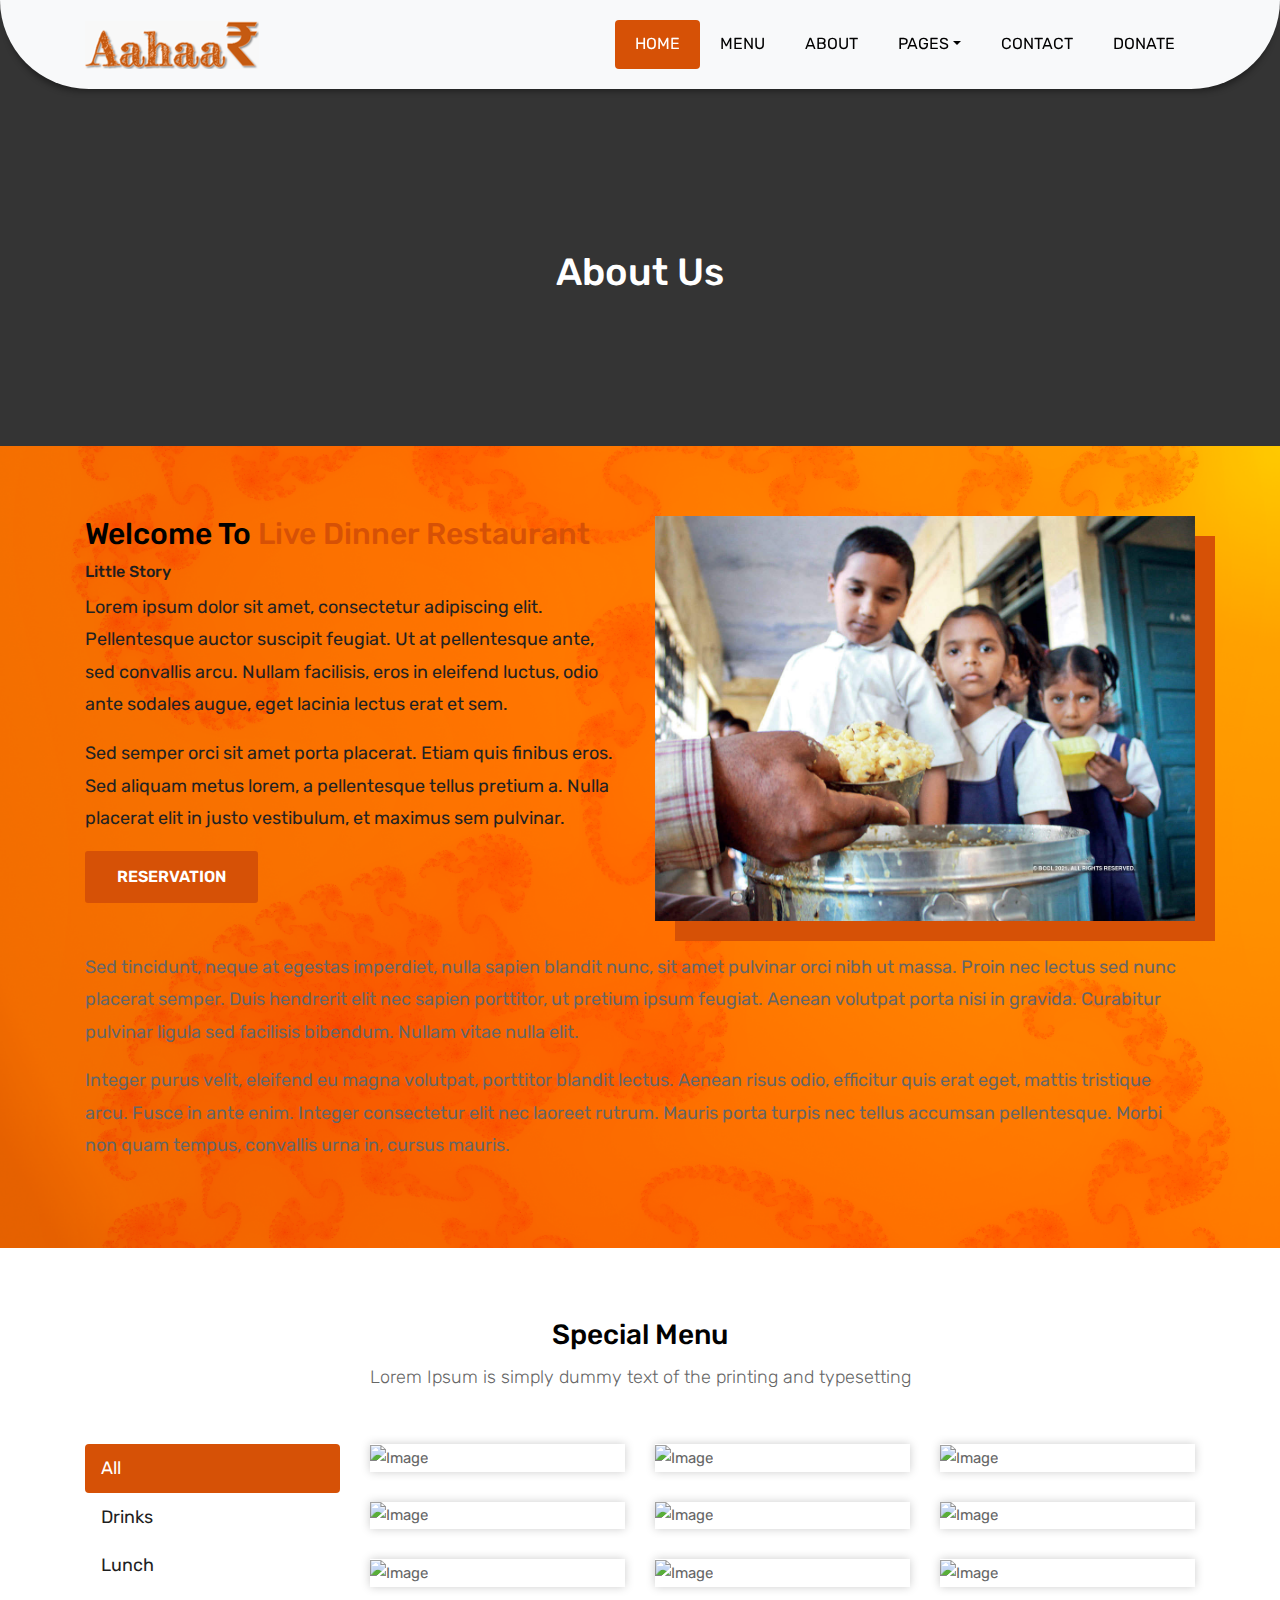
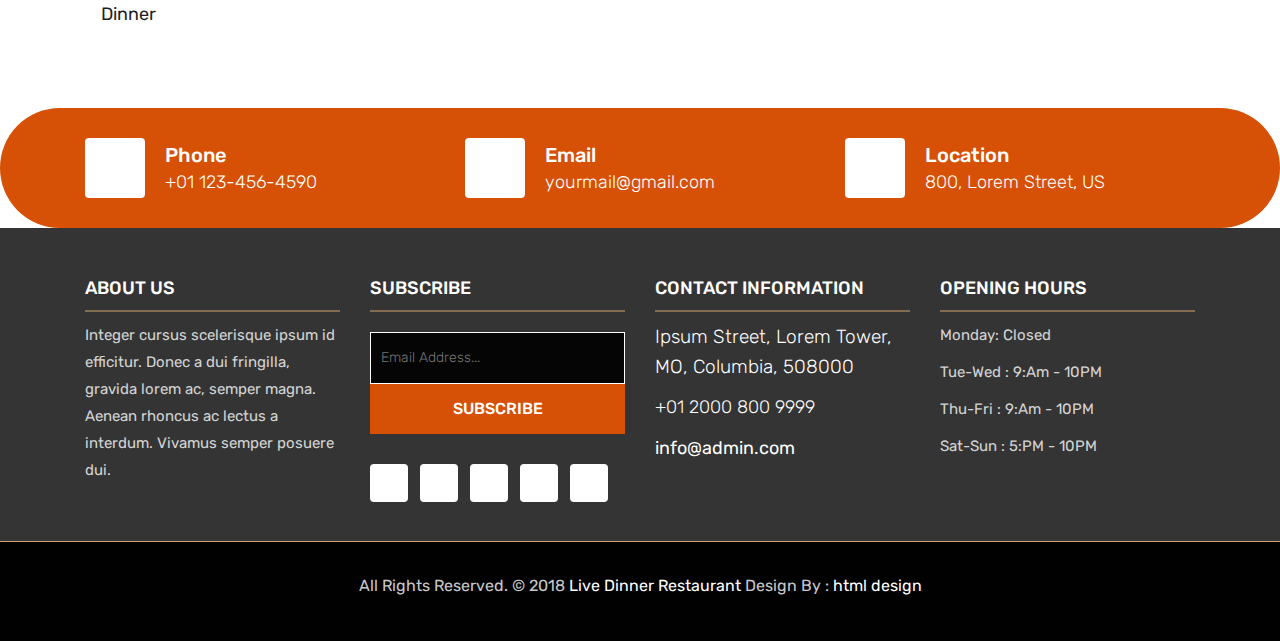
==== about.html @ d54367bf "Headers" ====
<!DOCTYPE html>
<html lang="en"><!-- Basic -->
<head>
	<meta charset="utf-8">
    <meta http-equiv="X-UA-Compatible" content="IE=edge">   
   
    <!-- Mobile Metas -->
    <meta name="viewport" content="width=device-width, initial-scale=1">
 
     <!-- Site Metas -->
    <title>Live Dinner Restaurant - Responsive HTML5 Template</title>  
    <meta name="keywords" content="">
    <meta name="description" content="">
    <meta name="author" content="">

    <!-- Site Icons -->
    <link rel="shortcut icon" href="images/favicon.ico" type="image/x-icon">
    <link rel="apple-touch-icon" href="images/apple-touch-icon.png">

    <!-- Bootstrap CSS -->
    <link rel="stylesheet" href="css/bootstrap.min.css">    
	<!-- Site CSS -->
    <link rel="stylesheet" href="css/style.css">    
    <!-- Responsive CSS -->
    <link rel="stylesheet" href="css/responsive.css">
    <!-- Custom CSS -->
    <link rel="stylesheet" href="css/custom.css">

    <!--[if lt IE 9]>
      <script src="https://oss.maxcdn.com/libs/html5shiv/3.7.0/html5shiv.js"></script>
      <script src="https://oss.maxcdn.com/libs/respond.js/1.4.2/respond.min.js"></script>
    <![endif]-->

</head>

<body>
	<!-- Start header -->
	<header class="top-navbar">
		<nav class="navbar navbar-expand-lg navbar-light bg-light">
			<div class="container">
				<a class="navbar-brand" href="index.html">
					<img src="images/logo.png" alt="" />
				</a>
				<button class="navbar-toggler" type="button" data-toggle="collapse" data-target="#navbars-rs-food" aria-controls="navbars-rs-food" aria-expanded="false" aria-label="Toggle navigation">
				  <span class="navbar-toggler-icon"></span>
				</button>
				<div class="collapse navbar-collapse" id="navbars-rs-food">
					<ul class="navbar-nav ml-auto">
						<li class="nav-item active"><a class="nav-link" href="index.html">Home</a></li>
						<li class="nav-item"><a class="nav-link" href="menu.html">Menu</a></li>
						<li class="nav-item"><a class="nav-link" href="about.html">About</a></li>
						<li class="nav-item dropdown">
							<a class="nav-link dropdown-toggle" href="#" id="dropdown-a" data-toggle="dropdown">Pages</a>
							<div class="dropdown-menu" aria-labelledby="dropdown-a">
								<a class="dropdown-item" href="reservation.html">Govt. Guidelines</a>
								<a class="dropdown-item" href="stuff.html">Nutritional Info</a>
							</div>
						</li>
						<li class="nav-item"><a class="nav-link" href="contact.html">Contact</a></li>
						<li class="nav-item"><a class="nav-link" href="contact.html">Donate</a></li>
					</ul>
				</div>
			</div>
		</nav>
	</header>
	<!-- End header -->
	
	<!-- Start header -->
	<div class="all-page-title page-breadcrumb">
		<div class="container text-center">
			<div class="row">
				<div class="col-lg-12">
					<h1>About Us</h1>
				</div>
			</div>
		</div>
	</div>
	<!-- End header -->
	
	<!-- Start About -->
	<div class="about-section-box">
		<div class="container">
			<div class="row">
				<div class="col-lg-6 col-md-6 text-center">
					<div class="inner-column">
						<h1>Welcome To <span>Live Dinner Restaurant</span></h1>
						<h4>Little Story</h4>
						<p>Lorem ipsum dolor sit amet, consectetur adipiscing elit. Pellentesque auctor suscipit feugiat. Ut at pellentesque ante, sed convallis arcu. Nullam facilisis, eros in eleifend luctus, odio ante sodales augue, eget lacinia lectus erat et sem. </p>
						<p>Sed semper orci sit amet porta placerat. Etiam quis finibus eros. Sed aliquam metus lorem, a pellentesque tellus pretium a. Nulla placerat elit in justo vestibulum, et maximus sem pulvinar.</p>
						<a class="btn btn-lg btn-circle btn-outline-new-white" href="#">Reservation</a>
					</div>
				</div>
				<div class="col-lg-6 col-md-6">
					<img src="images/about-img.jpg" alt="" class="img-fluid">
				</div>
				<div class="col-md-12">
					<div class="inner-pt">
						<p>Sed tincidunt, neque at egestas imperdiet, nulla sapien blandit nunc, sit amet pulvinar orci nibh ut massa. Proin nec lectus sed nunc placerat semper. Duis hendrerit elit nec sapien porttitor, ut pretium ipsum feugiat. Aenean volutpat porta nisi in gravida. Curabitur pulvinar ligula sed facilisis bibendum. Nullam vitae nulla elit. </p>
						<p>Integer purus velit, eleifend eu magna volutpat, porttitor blandit lectus. Aenean risus odio, efficitur quis erat eget, mattis tristique arcu. Fusce in ante enim. Integer consectetur elit nec laoreet rutrum. Mauris porta turpis nec tellus accumsan pellentesque. Morbi non quam tempus, convallis urna in, cursus mauris. </p>
					</div>
				</div>
			</div>
		</div>
	</div>
	<!-- End About -->
	
	<!-- Start Menu -->
	<div class="menu-box">
		<div class="container">
			<div class="row">
				<div class="col-lg-12">
					<div class="heading-title text-center">
						<h2>Special Menu</h2>
						<p>Lorem Ipsum is simply dummy text of the printing and typesetting</p>
					</div>
				</div>
			</div>
				
			<div class="row inner-menu-box">
				<div class="col-3">
					<div class="nav flex-column nav-pills" id="v-pills-tab" role="tablist" aria-orientation="vertical">
						<a class="nav-link active" id="v-pills-home-tab" data-toggle="pill" href="#v-pills-home" role="tab" aria-controls="v-pills-home" aria-selected="true">All</a>
						<a class="nav-link" id="v-pills-profile-tab" data-toggle="pill" href="#v-pills-profile" role="tab" aria-controls="v-pills-profile" aria-selected="false">Drinks</a>
						<a class="nav-link" id="v-pills-messages-tab" data-toggle="pill" href="#v-pills-messages" role="tab" aria-controls="v-pills-messages" aria-selected="false">Lunch</</a>
						<a class="nav-link" id="v-pills-settings-tab" data-toggle="pill" href="#v-pills-settings" role="tab" aria-controls="v-pills-settings" aria-selected="false">Dinner</a>
					</div>
				</div>
				
				<div class="col-9">
					<div class="tab-content" id="v-pills-tabContent">
						<div class="tab-pane fade show active" id="v-pills-home" role="tabpanel" aria-labelledby="v-pills-home-tab">
							<div class="row">
								<div class="col-lg-4 col-md-6 special-grid drinks">
									<div class="gallery-single fix">
										<img src="images/img-01.jpg" class="img-fluid" alt="Image">
										<div class="why-text">
											<h4>Special Drinks 1</h4>
											<p>Sed id magna vitae eros sagittis euismod.</p>
											<h5> $7.79</h5>
										</div>
									</div>
								</div>
								
								<div class="col-lg-4 col-md-6 special-grid drinks">
									<div class="gallery-single fix">
										<img src="images/img-02.jpg" class="img-fluid" alt="Image">
										<div class="why-text">
											<h4>Special Drinks 2</h4>
											<p>Sed id magna vitae eros sagittis euismod.</p>
											<h5> $9.79</h5>
										</div>
									</div>
								</div>
								
								<div class="col-lg-4 col-md-6 special-grid drinks">
									<div class="gallery-single fix">
										<img src="images/img-03.jpg" class="img-fluid" alt="Image">
										<div class="why-text">
											<h4>Special Drinks 3</h4>
											<p>Sed id magna vitae eros sagittis euismod.</p>
											<h5> $10.79</h5>
										</div>
									</div>
								</div>
								
								<div class="col-lg-4 col-md-6 special-grid lunch">
									<div class="gallery-single fix">
										<img src="images/img-04.jpg" class="img-fluid" alt="Image">
										<div class="why-text">
											<h4>Special Lunch 1</h4>
											<p>Sed id magna vitae eros sagittis euismod.</p>
											<h5> $15.79</h5>
										</div>
									</div>
								</div>
								
								<div class="col-lg-4 col-md-6 special-grid lunch">
									<div class="gallery-single fix">
										<img src="images/img-05.jpg" class="img-fluid" alt="Image">
										<div class="why-text">
											<h4>Special Lunch 2</h4>
											<p>Sed id magna vitae eros sagittis euismod.</p>
											<h5> $18.79</h5>
										</div>
									</div>
								</div>
								
								<div class="col-lg-4 col-md-6 special-grid lunch">
									<div class="gallery-single fix">
										<img src="images/img-06.jpg" class="img-fluid" alt="Image">
										<div class="why-text">
											<h4>Special Lunch 3</h4>
											<p>Sed id magna vitae eros sagittis euismod.</p>
											<h5> $20.79</h5>
										</div>
									</div>
								</div>
								
								<div class="col-lg-4 col-md-6 special-grid dinner">
									<div class="gallery-single fix">
										<img src="images/img-07.jpg" class="img-fluid" alt="Image">
										<div class="why-text">
											<h4>Special Dinner 1</h4>
											<p>Sed id magna vitae eros sagittis euismod.</p>
											<h5> $25.79</h5>
										</div>
									</div>
								</div>
								
								<div class="col-lg-4 col-md-6 special-grid dinner">
									<div class="gallery-single fix">
										<img src="images/img-08.jpg" class="img-fluid" alt="Image">
										<div class="why-text">
											<h4>Special Dinner 2</h4>
											<p>Sed id magna vitae eros sagittis euismod.</p>
											<h5> $22.79</h5>
										</div>
									</div>
								</div>
								
								<div class="col-lg-4 col-md-6 special-grid dinner">
									<div class="gallery-single fix">
										<img src="images/img-09.jpg" class="img-fluid" alt="Image">
										<div class="why-text">
											<h4>Special Dinner 3</h4>
											<p>Sed id magna vitae eros sagittis euismod.</p>
											<h5> $24.79</h5>
										</div>
									</div>
								</div>
							</div>
							
						</div>
						<div class="tab-pane fade" id="v-pills-profile" role="tabpanel" aria-labelledby="v-pills-profile-tab">
							<div class="row">
								<div class="col-lg-4 col-md-6 special-grid drinks">
									<div class="gallery-single fix">
										<img src="images/img-01.jpg" class="img-fluid" alt="Image">
										<div class="why-text">
											<h4>Special Drinks 1</h4>
											<p>Sed id magna vitae eros sagittis euismod.</p>
											<h5> $7.79</h5>
										</div>
									</div>
								</div>
								
								<div class="col-lg-4 col-md-6 special-grid drinks">
									<div class="gallery-single fix">
										<img src="images/img-02.jpg" class="img-fluid" alt="Image">
										<div class="why-text">
											<h4>Special Drinks 2</h4>
											<p>Sed id magna vitae eros sagittis euismod.</p>
											<h5> $9.79</h5>
										</div>
									</div>
								</div>
								
								<div class="col-lg-4 col-md-6 special-grid drinks">
									<div class="gallery-single fix">
										<img src="images/img-03.jpg" class="img-fluid" alt="Image">
										<div class="why-text">
											<h4>Special Drinks 3</h4>
											<p>Sed id magna vitae eros sagittis euismod.</p>
											<h5> $10.79</h5>
										</div>
									</div>
								</div>
							</div>
							
						</div>
						<div class="tab-pane fade" id="v-pills-messages" role="tabpanel" aria-labelledby="v-pills-messages-tab">
							<div class="row">
								<div class="col-lg-4 col-md-6 special-grid lunch">
									<div class="gallery-single fix">
										<img src="images/img-04.jpg" class="img-fluid" alt="Image">
										<div class="why-text">
											<h4>Special Lunch 1</h4>
											<p>Sed id magna vitae eros sagittis euismod.</p>
											<h5> $15.79</h5>
										</div>
									</div>
								</div>
								
								<div class="col-lg-4 col-md-6 special-grid lunch">
									<div class="gallery-single fix">
										<img src="images/img-05.jpg" class="img-fluid" alt="Image">
										<div class="why-text">
											<h4>Special Lunch 2</h4>
											<p>Sed id magna vitae eros sagittis euismod.</p>
											<h5> $18.79</h5>
										</div>
									</div>
								</div>
								
								<div class="col-lg-4 col-md-6 special-grid lunch">
									<div class="gallery-single fix">
										<img src="images/img-06.jpg" class="img-fluid" alt="Image">
										<div class="why-text">
											<h4>Special Lunch 3</h4>
											<p>Sed id magna vitae eros sagittis euismod.</p>
											<h5> $20.79</h5>
										</div>
									</div>
								</div>
							</div>
						</div>
						<div class="tab-pane fade" id="v-pills-settings" role="tabpanel" aria-labelledby="v-pills-settings-tab">
							<div class="row">
								<div class="col-lg-4 col-md-6 special-grid dinner">
									<div class="gallery-single fix">
										<img src="images/img-07.jpg" class="img-fluid" alt="Image">
										<div class="why-text">
											<h4>Special Dinner 1</h4>
											<p>Sed id magna vitae eros sagittis euismod.</p>
											<h5> $25.79</h5>
										</div>
									</div>
								</div>
								
								<div class="col-lg-4 col-md-6 special-grid dinner">
									<div class="gallery-single fix">
										<img src="images/img-08.jpg" class="img-fluid" alt="Image">
										<div class="why-text">
											<h4>Special Dinner 2</h4>
											<p>Sed id magna vitae eros sagittis euismod.</p>
											<h5> $22.79</h5>
										</div>
									</div>
								</div>
								
								<div class="col-lg-4 col-md-6 special-grid dinner">
									<div class="gallery-single fix">
										<img src="images/img-09.jpg" class="img-fluid" alt="Image">
										<div class="why-text">
											<h4>Special Dinner 3</h4>
											<p>Sed id magna vitae eros sagittis euismod.</p>
											<h5> $24.79</h5>
										</div>
									</div>
								</div>
							</div>
						</div>
					</div>
				</div>
			</div>
			
		</div>
	</div>
	<!-- End Menu -->
	
	<!-- Start Contact info -->
	<div class="contact-imfo-box">
		<div class="container">
			<div class="row">
				<div class="col-md-4 arrow-right">
					<i class="fa fa-volume-control-phone"></i>
					<div class="overflow-hidden">
						<h4>Phone</h4>
						<p class="lead">
							+01 123-456-4590
						</p>
					</div>
				</div>
				<div class="col-md-4 arrow-right">
					<i class="fa fa-envelope"></i>
					<div class="overflow-hidden">
						<h4>Email</h4>
						<p class="lead">
							yourmail@gmail.com
						</p>
					</div>
				</div>
				<div class="col-md-4">
					<i class="fa fa-map-marker"></i>
					<div class="overflow-hidden">
						<h4>Location</h4>
						<p class="lead">
							800, Lorem Street, US
						</p>
					</div>
				</div>
			</div>
		</div>
	</div>
	<!-- End Contact info -->
	
	<!-- Start Footer -->
	<footer class="footer-area bg-f">
		<div class="container">
			<div class="row">
				<div class="col-lg-3 col-md-6">
					<h3>About Us</h3>
					<p>Integer cursus scelerisque ipsum id efficitur. Donec a dui fringilla, gravida lorem ac, semper magna. Aenean rhoncus ac lectus a interdum. Vivamus semper posuere dui.</p>
				</div>
				<div class="col-lg-3 col-md-6">
					<h3>Subscribe</h3>
					<div class="subscribe_form">
						<form class="subscribe_form">
							<input name="EMAIL" id="subs-email" class="form_input" placeholder="Email Address..." type="email">
							<button type="submit" class="submit">SUBSCRIBE</button>
							<div class="clearfix"></div>
						</form>
					</div>
					<ul class="list-inline f-social">
						<li class="list-inline-item"><a href="#"><i class="fa fa-facebook" aria-hidden="true"></i></a></li>
						<li class="list-inline-item"><a href="#"><i class="fa fa-twitter" aria-hidden="true"></i></a></li>
						<li class="list-inline-item"><a href="#"><i class="fa fa-linkedin" aria-hidden="true"></i></a></li>
						<li class="list-inline-item"><a href="#"><i class="fa fa-google-plus" aria-hidden="true"></i></a></li>
						<li class="list-inline-item"><a href="#"><i class="fa fa-instagram" aria-hidden="true"></i></a></li>
					</ul>
				</div>
				<div class="col-lg-3 col-md-6">
					<h3>Contact information</h3>
					<p class="lead">Ipsum Street, Lorem Tower, MO, Columbia, 508000</p>
					<p class="lead"><a href="#">+01 2000 800 9999</a></p>
					<p><a href="#"> info@admin.com</a></p>
				</div>
				<div class="col-lg-3 col-md-6">
					<h3>Opening hours</h3>
					<p><span class="text-color">Monday: </span>Closed</p>
					<p><span class="text-color">Tue-Wed :</span> 9:Am - 10PM</p>
					<p><span class="text-color">Thu-Fri :</span> 9:Am - 10PM</p>
					<p><span class="text-color">Sat-Sun :</span> 5:PM - 10PM</p>
				</div>
			</div>
		</div>
		
		<div class="copyright">
			<div class="container">
				<div class="row">
					<div class="col-lg-12">
						<p class="company-name">All Rights Reserved. &copy; 2018 <a href="#">Live Dinner Restaurant</a> Design By : 
					<a href="https://html.design/">html design</a></p>
					</div>
				</div>
			</div>
		</div>
		
	</footer>
	<!-- End Footer -->
	
	<a href="#" id="back-to-top" title="Back to top" style="display: none;"><i class="fa fa-paper-plane-o" aria-hidden="true"></i></a>

	<!-- ALL JS FILES -->
	<script src="js/jquery-3.2.1.min.js"></script>
	<script src="js/popper.min.js"></script>
	<script src="js/bootstrap.min.js"></script>
    <!-- ALL PLUGINS -->
	<script src="js/jquery.superslides.min.js"></script>
	<script src="js/images-loded.min.js"></script>
	<script src="js/isotope.min.js"></script>
	<script src="js/baguetteBox.min.js"></script>
	<script src="js/form-validator.min.js"></script>
    <script src="js/contact-form-script.js"></script>
    <script src="js/custom.js"></script>
</body>
</html>
---- css/style.css ----
/*------------------------------------------------------------------
    IMPORT FONTS
-------------------------------------------------------------------*/

@import url('https://fonts.googleapis.com/css?family=Rubik:300,400,500,700,900');

/*------------------------------------------------------------------
    IMPORT FILES
-------------------------------------------------------------------*/

@import url(animate.css);
@import url(font-awesome.min.css);
@import url(superslides.css);
@import url(baguetteBox.min.css);

/*------------------------------------------------------------------
    SKELETON
-------------------------------------------------------------------*/

body {
    color: #666666;
    font-size: 15px;
    font-family: 'Rubik', sans-serif;
    line-height: 1.80857;
}


a {
    color: #1f1f1f;
    text-decoration: none !important;
    outline: none !important;
    -webkit-transition: all .3s ease-in-out;
    -moz-transition: all .3s ease-in-out;
    -ms-transition: all .3s ease-in-out;
    -o-transition: all .3s ease-in-out;
    transition: all .3s ease-in-out;
}

h1,
h2,
h3,
h4,
h5,
h6 {
    letter-spacing: 0;
    font-weight: normal;
    position: relative;
    padding: 0 0 10px 0;
    font-weight: normal;
    line-height: 120% !important;
    color: #1f1f1f;
    margin: 0
}

h1 {
    font-size: 24px
}

h2 {
    font-size: 22px
}

h3 {
    font-size: 18px
}

h4 {
    font-size: 16px
}

h5 {
    font-size: 14px
}

h6 {
    font-size: 13px
}

h1 a,
h2 a,
h3 a,
h4 a,
h5 a,
h6 a {
    color: #212121;
    text-decoration: none!important;
    opacity: 1
}

h1 a:hover,
h2 a:hover,
h3 a:hover,
h4 a:hover,
h5 a:hover,
h6 a:hover {
    opacity: .8
}

a {
    color: #1f1f1f;
    text-decoration: none;
    outline: none;
}

a,
.btn {
    text-decoration: none !important;
    outline: none !important;
    -webkit-transition: all .3s ease-in-out;
    -moz-transition: all .3s ease-in-out;
    -ms-transition: all .3s ease-in-out;
    -o-transition: all .3s ease-in-out;
    transition: all .3s ease-in-out;
}

.btn-custom {
    margin-top: 20px;
    background-color: transparent !important;
    border: 2px solid #ddd;
    padding: 12px 40px;
    font-size: 16px;
}

.lead {
    font-size: 18px;
    line-height: 30px;
    color: #767676;
    margin: 0;
    padding: 0;
}

blockquote {
    margin: 20px 0 20px;
    padding: 30px;
}

ul, li, ol{
	list-style: none;
	margin: 0px;
	padding: 0px;
}
button:focus{
	outline: none;
}

.form-control::-moz-placeholder {
    color: #2a2a2a;
    opacity: 1;
}

/*------------------------------------------------------------------
    LOADER 
-------------------------------------------------------------------*/


/*------------------------------------------------------------------
    HEADER
-------------------------------------------------------------------*/
.top-navbar{
	position: relative;
	z-index: 10;
}

.top-navbar .navbar{
	padding: 15px 0px;
	position: fixed;
	width: 100%;
	border-radius: 0px 0px 100px 100px;
	transition: height .3s ease-out, background .3s ease-out, box-shadow .3s ease-out;
	-webkit-transform: translate3d(0, 0, 0);
	transform: translate3d(0, 0, 0);
	-webkit-box-shadow: 0 8px 6px -6px rgba(0, 0, 0, 0.4);
	box-shadow: 0 8px 6px -6px rgba(0, 0, 0, 0.4);
	z-index: 100;
}

.top-navbar .navbar-light .navbar-nav .nav-link{
	color: #010101;
	font-size: 16px;
	padding: 10px 20px;
	border-radius: 4px;
	text-transform: uppercase;
}

.top-navbar .navbar-light .navbar-nav .nav-item .nav-link:hover{
	background: #d65106;
	color: #ffffff;
}
.top-navbar .navbar-light .navbar-nav .nav-item.active .nav-link{
	background: #d65106;
	color: #ffffff;
	border-radius: 4px;
}

.navbar-expand-lg .navbar-nav .dropdown-menu{
	border: none;
	border-radius: 0px;
	padding: 10px;
	box-shadow: 2px 5px 6px rgba(0,0,0,0.5);
}
.navbar-expand-lg .navbar-nav .dropdown-menu a{
	padding: 10px 10px;
	text-transform: uppercase;
}

.navbar-expand-lg .navbar-nav .dropdown-menu a.dropdown-item:hover{
	background: #d65106;
	color: #ffffff;
}
.navbar-light .navbar-toggler:hover{
	background: #d65106;
}

/*------------------------------------------------------------------
    Slider
-------------------------------------------------------------------*/

.cover-slides{
	height: 100vh;
}
.slides-navigation a {
	background: #d65106;
    position: absolute;
    height: 50px;
    width: 50px;
    top: 50%;
    font-size: 20px;
    display: block;
    color: #fff;
	border-radius: 4px;
	line-height: 63px;
	text-align: center;
    transition: all .3s ease-in-out;
}
.slides-navigation a i{
	font-size: 40px;
}
.slides-navigation a:hover {
	background: #010101;
}
.cover-slides .container{
	height: 100%;
	position: relative;
	z-index: 2;
}
.cover-slides .container > .row {
	-webkit-box-align: center;
	-ms-flex-align: center;
	align-items: center;
}
.cover-slides .container > .row {
    height: 100%;
}

.btn{
	text-transform: uppercase;
	padding: 19px 36px;
}
.btn{
	display: inline-block;
	font-weight: 600;
	text-align: center;
	white-space: nowrap;
	vertical-align: middle;
	-webkit-user-select: none;
	-moz-user-select: none;
	-ms-user-select: none;
	user-select: none;
	border: 2px solid transparent;
	padding: 12px 30px;
	font-size: 16px;
	line-height: 1.5;
	border-radius: .1875rem;
	transition: color .15s ease-in-out, background-color .15s ease-in-out, border-color .15s ease-in-out, box-shadow .15s ease-in-out;
}
.btn-outline-new-white {
    color: #fff;
    background-color: #d65106;
    background-image: none;
    border-color: #d65106;
}
.btn-outline-new-white:hover {
    color: #ffffff;
    background-color: #333333;
    border-color: #333333;
}

.overlay-background {
    background: #333;
    position: absolute;
    height: 100%;
    width: 100%;
    left: 0;
    top: 0;
	opacity: 0.4;
}

.cover-slides h1{
	font-family: 'Rubik', sans-serif;
	font-weight: 500;
	font-size: 64px;
	color: #fff;
}
.cover-slides p{
	font-size: 18px;
	color: #fff;
}
.slides-pagination a{
	border: 2px solid #ffffff;
}
.slides-pagination a.current{
	background: #d65106;
	border: 2px solid #d65106;
}

/*------------------------------------------------------------------
    About
-------------------------------------------------------------------*/

.about-section-box{
	padding: 70px 0px;
	background: #ffffff url(../images/about-bg.jpg) no-repeat bottom center;
	background-size: cover;
}
.about-section-box .img-fluid{
	box-shadow: 20px 20px 0px #d65106;
}
.inner-column{
	text-align: left;
}
.inner-column h1{
	font-family: 'Rubik', sans-serif;
	font-size: 30px;
	color: #010101;
	font-weight: 500;
}
.inner-column h1 span{
	color: #d65106;
}
.inner-column h4{
	font-size: 16px;
	font-weight: 500;
}
.inner-column p{
	font-size: 18px;
	color: #222222;
}
.inner-column .btn-outline-new-white{
	color: #fff;
}
.inner-column .btn-outline-new-white:hover{
	color: #ffffff;
}

/*------------------------------------------------------------------
    QT
-------------------------------------------------------------------*/


.qt-background{
	background: url(../images/qt-bg.jpg) no-repeat;
	background-size: cover;
	padding: 100px 0;
	background-attachment: fixed;
	background-position: center center;
	position: relative;
}
.qt-background p {
    font-size: 35px;
    font-weight: 300;
    line-height: 44px;
    color: #fff;
	font-family: 'Rubik', sans-serif;
	margin-bottom: 20px;
}

.qt-background span {
    color: #fff;
    font-size: 28px;  
	font-weight: 600;	
}

/*------------------------------------------------------------------
    Menu
-------------------------------------------------------------------*/

.menu-box{
	padding: 70px 0px;
}

.heading-title{
	margin-bottom: 50px;
}
.heading-title h2{
	color: #010101;
	font-size: 28px;
	font-family: 'Rubik', sans-serif;
	font-weight: 500;
}
.heading-title p{
	font-size: 18px;
	font-weight: 200;
	margin: 0px;
}

.inner-menu-box{}
.inner-menu-box .nav-pills .nav-link.active{
	background: #d65106;
}
.inner-menu-box .nav-pills .nav-link{
	font-size: 18px;
}
.inner-menu-box .nav-pills .nav-link:hover{
	background: #d65106;
	color: #ffffff;
}

.gallery-single{
	margin-bottom: 30px;
}

.gallery-single {
    position: relative;
    overflow: hidden;
    -webkit-box-shadow: 0 0 10px #ccc;
    box-shadow: 0 0 10px #ccc;
}

.why-text {
    position: absolute;
    left: 0;
    bottom: -100%;
    right: 0;
    height: 100%;
    background: rgba(207, 166, 113, 0.9);
    padding: 12px 12px;
    -webkit-transition: all .3s ease;
    transition: all .3s ease;
}
.why-text h4{
	color: #ffffff;
	font-size: 22px;
	font-weight: 500;
	font-family: 'Rubik', sans-serif;
}
.why-text p{
	color: #ffffff;
	font-size: 15px;
	/*border-bottom: 1px dashed #010101;*/
	margin: 0px;
	padding-bottom: 15px;
	margin-top: 0px;
	margin-bottom: 15px;
}
.why-text h5{
	font-size: 18px;
	font-weight: 600;
	color: #ffffff;
}

.gallery-single:hover .why-text{
	bottom: 0px;
}


/*------------------------------------------------------------------
    Gallery
-------------------------------------------------------------------*/

.gallery-box{
	padding: 70px 0px;
}
.tz-gallery{
	margin-top: 30px;
}
.tz-gallery .lightbox img {
    width: 100%;
    transition: 0.2s ease-in-out;
    box-shadow: 0 2px 3px rgba(0,0,0,0.2);
}
.tz-gallery .lightbox img:hover {
    transform: scale(1.05);
    box-shadow: 0 8px 15px rgba(0,0,0,0.3);
}
.tz-gallery .lightbox{
	border: 3px solid #d65106;
	display: inline-block;
	margin-bottom: 30px;
}


/*------------------------------------------------------------------
    Customer Reviews
-------------------------------------------------------------------*/

.customer-reviews-box{
	padding: 70px 0px;
}

.carousel-inner .carousel-item .img-box{
	width: 135px;
	height: 135px;
}
.carousel-control-prev{
	left: -100px;
}
.carousel-control-next{
	right: -100px;
}
.carousel-indicators{
	top: 320px;
}

.text-warning{
	color: #d65106 !important;
	font-size: 24px;
}

@media (min-width: 320px) and (max-width: 640px) {
	.carousel-inner .carousel-item p{
		font-size: 14px;
	}
	.carousel-control-prev{
		left: -5px;
	}
	.carousel-control-next{
		right: -5px;
	}
 	.carousel-indicators{
		top: 400px;
	}
}

#reviews .carousel-control-prev{
	background: #d65106;
	color: #ffffff;
	display: block;
	position: absolute;
	width: 8%;
	height: 50px;
	top: 50%;
	border-radius: 4px;
	font-size: 28px;
	opacity: 1;
}
#reviews .carousel-control-prev:hover{
	background: #010101;
	color: #ffffff;
}

#reviews .carousel-control-next{
	background: #d65106;
	color: #ffffff;
	display: block;
	position: absolute;
	width: 8%;
	height: 50px;
	top: 50%;
	border-radius: 4px;
	font-size: 28px;
	opacity: 1;
}
#reviews .carousel-control-next:hover{
	background: #010101;
	color: #ffffff;
}


/*------------------------------------------------------------------
    Contact info
-------------------------------------------------------------------*/

.contact-imfo-box{
	background: #d65106;
	padding: 30px 0;
	border-radius: 100px;
}

.overflow-hidden {
    overflow: hidden;
}

.contact-imfo-box i{
	display: block;
	float: left;
	width: 60px;
	height: 60px;
	line-height: 60px;
	text-align: center;
	background: #fff;
	color: #d65106;
	font-size: 30px;
	-webkit-border-radius: 4px;
	-moz-border-radius: 4px;
	-ms-border-radius: 4px;
	border-radius: 4px;
	margin-right: 20px;
}
.contact-imfo-box h4 {
    margin: 0px;
    margin-top: 5px;
	color: #ffffff;
	font-size: 20px;
	padding: 0px;
	font-weight: 500;
	line-height: 24px;
}
.contact-imfo-box p {
    margin: 0px;
	color: #ffffff;
	font-weight: 300;
}

/*------------------------------------------------------------------
    Footer
-------------------------------------------------------------------*/

.footer-area{
	padding-top: 50px;
	padding-bottom: 0px;
}
.bg-f{
	background-image: url("../images/footer-bg.jpg");
	background-attachment: scroll;
	background-clip: initial;
	background-color: rgba(0, 0, 0, 0);
	background-origin: initial;
	background-position: center center;
	background-repeat: no-repeat;
	background-size: cover;
	position: relative;
}
.bg-f::before {
    background: #010101;
    content: "";
    height: 100%;
    left: 0;
    position: absolute;
    top: 0;
    width: 100%;
    z-index: 1;
	opacity: 0.8;
}

.footer-area .container{
	position: relative;
	z-index: 1;
}
.footer-area h3{
	color: #ffffff;
	text-transform: uppercase;
	font-size: 18px;
	font-weight: 500;
	border-bottom: 2px solid rgba(207, 166, 113, 0.5);
	margin-bottom: 10px;
}
.footer-area p{
	font-size: 15px;
	color: rgba(255, 255, 255, 0.8);
	margin: 0;
	padding-bottom: 10px;
}

.arrow-right{
	position: relative;
}
.arrow-right::before {
    content: "\f101";
	font-family: 'FontAwesome';	
	position: absolute;
	right: 0px;
	top: 0;
	color: #fff;
	font-size: 60px;
	line-height: 60px;
}


.footer-area p.lead{
	font-size: 19px;
	color: #ffffff;
	margin-bottom: 0px;
}
.footer-area p.lead a{
	color: #ffffff;
	margin-bottom: 15px;
}
.footer-area p.lead a:hover{
	color: #d65106;
}
.footer-area p a{
	font-size: 18px;
	color: #ffffff;
}
.footer-area p a:hover{
	color: #d65106;
}

.subscribe_form {
    display: block;
    text-align: center;
    padding: 5px 0;
}

.subscribe_form .form_input {
    display: block;
    background-color: rgba(0,0,0,0.9);
	border: 1px solid #ffffff;
    color: #fff;
    font-size: 14px;
    line-height: 50px;
    padding: 0 10px;
    float: left;
	font-weight: 300;
    width: 100%;
    transition: all 0.5s ease-in-out;
}

.subscribe_form .submit {
    background-color: #d65106;
    color: #fff;
    font-size: 16px;
    font-weight: 500;
    line-height: 50px;
    display: inline-block;
    padding: 0 10px;
    float: left;
    width: 100%;
	border: none;
	cursor: pointer;
    transition: all 0.5s ease-in-out;
}
.subscribe_form .submit:hover{
	background: #010101;
}

.f-social {
    padding-bottom: 10px;
    margin: 0px;
    margin-top: 20px;
}
.f-social li a {
    font-size: 18px;
    color: rgba(214, 81, 6);
	width: 38px;
	height: 38px;
	display: block;
	text-align: center;
	line-height: 38px;
	background: #ffffff;
	border-radius: 4px;
}

.copyright{
	margin-top: 20px;
	position: relative;
	display: block;
	background-color: #010101;
	border-top: 1px solid rgba(207, 166, 113);
	padding: 30px 0;
	z-index: 1;
}

.copyright .company-name{
	font-size: 16px;
	text-align: center;
}
.copyright .company-name a{
	font-size: 16px;
}

/*------------------------------------------------------------------
    All Pages
-------------------------------------------------------------------*/

.page-breadcrumb {
    padding: 250px 0 150px;
    background: url(../images/all-bg.jpg) no-repeat;
    background-attachment: fixed;
    background-size: cover;
    background-position: 0 0;
    position: relative;
}
.all-page-title .container{
	position: relative;
	z-index: 2;
}
.all-page-title::before{
	background: #010101;
	content: "";
	height: 100%;
	left: 0;
	position: absolute;
	top: 0;
	width: 100%;
	z-index: 1;
	opacity: 0.8;	
}
.all-page-title h1{
	font-size: 38px;
	color: #ffffff;
	font-family: 'Rubik', sans-serif;
	padding: 0px;
	font-weight: 500;
}

.inner-pt{
	margin-top: 30px;
}
.inner-pt p{
	font-size: 18px;
}

.stuff-box{
	padding: 70px 0px;
}


.our-team{
    text-align: center;
    transition: all 0.5s ease 0s;
	margin-bottom: 30px;
}
.our-team:hover{
    box-shadow: 0 15px 10px -10px rgba(0, 0, 0, 0.5), 0 1px 4px rgba(0, 0, 0, 0.3), 0 0 40px rgba(0, 0, 0, 0.1) inset;
}
.our-team .pic{
    overflow: hidden;
    position: relative;
}
.our-team .pic:before,
.our-team .pic:after{
    content: "";
    width: 200%;
    height: 80%;
    background: rgba(38,37,37,0.8);
    position: absolute;
    top: -100%;
    left: -4%;
    transform: rotate(45deg);
    transition: all 0.5s ease 0s;
}
.our-team .pic:after{
    background: rgba(214,81,6,0.8);
    top: auto;
    left: auto;
    bottom: -100%;
    right: -4%;
}
.our-team:hover .pic:before{ top: 0; }
.our-team:hover .pic:after{ bottom: 0; }
.our-team .pic img{
    width: 100%;
    height: auto;
}
.our-team .social{
    width: 100%;
    padding: 0;
    margin: 0;
    list-style: none;
    position: absolute;
    bottom: 45%;
    left: 0;
    opacity: 0;
    z-index: 2;
    transition: all 0.5s ease 0.3s;
}
.our-team:hover .social{ opacity: 1; }
.our-team .social li{ display: inline-block; }
.our-team .social li a{
    display: block;
    width: 40px;
    height: 40px;
    line-height: 40px;
    font-size: 20px;
    color: #fff;
    margin-right: 10px;
    position: relative;
    transition: all 0.3s ease 0s;
}
.our-team .social li a:after{
    content: "";
    width: 100%;
    height: 100%;
    background: #d65106;
    border-radius: 0 20px 20px 20px;
    position: absolute;
    top: 0;
    left: 0;
    z-index: -1;
    transition: all 0.3s ease 0s;
}
.our-team .social li a:hover:after{ transform: rotate(180deg); }
.our-team .team-content{ padding: 20px; }
.our-team .title{
    font-size: 22px;
    font-weight: 700;
    letter-spacing: 2px;
    color: #d65106;
    text-transform: uppercase;
    margin-bottom: 7px;
}
.our-team .post{
    display: block;
    font-size: 17px;
    font-weight: 600;
    color: #333333;
    text-transform: capitalize;
}
@media only screen and (max-width: 990px){
    .our-team{ margin-bottom: 30px; }
}


.reservation-box{
	padding: 70px 0px;
}

.reservation-box h3{
	padding: 0px 15px;
	margin-bottom: 20px;
	font-weight: 600;
}

.help-block ul li{
	color: red;
}

.form-control[readonly]{
	background-color: #ffffff;
}

.form-control{
	border-radius: 0px;
	min-height: 50px;
}
.form-control:focus{
	border: 1px solid #d65106;
	box-shadow: none;
}

.form-group .picker__input.picker__input--active{
	border-color: #d65106;
}

.submit-button{
	margin-top: 20px;
}
.btn.btn-common{
	color: #d65106;
	background-color: transparent;
	background-image: none;
	border-color: #d65106;
}
.btn.btn-common:hover{
	color: #ffffff;
	background-color: #333333;
	border-color: #333333;
}
.blog-box{
	padding: 70px 0px;
}
.blog-box-inner{
	position: relative;
	margin-bottom: 30px;
}

.blog-box-inner .blog-img-box{
	position: relative;
	display: block;
}

.blog-box-inner .blog-detail{
	position: absolute;
	top: 0;
	background: #fff;
	padding: 30px 25px;
	border: 1px solid #ddd;
	transition-duration: .5s;
	height: 100%;
}

.blog-detail h4 {
    font-size: 18px;
    font-weight: 500;
    color: #222222;
}

.blog-detail ul li {
    display: inline-block;
    padding: 0px 5px;
}
.blog-detail ul li span{
	color: #d65106;
	cursor: pointer;
}
.blog-detail ul li span:hover{
	color: #010101;
}

.blog-detail ul li:first-child {
    padding-left: 0px;
}

.blog-detail p {
    padding: 10px 0px 0 0;
	margin: 0px;
	font-size: 13px;
}

.blog-detail a{
	color: #ffffff;
	margin-top: 20px;
}

.blog-box-inner .blog-detail:hover{
	background: rgba(255, 255, 255, .9);
}

.blog-inner-box {
    position: relative;
    margin: 0px 10px;
    margin-bottom: 30px;
}
.side-blog-img {
    box-shadow: 15px 15px 0px 0px rgba(214, 81, 6, 0.4);
    -webkit-transition: all 1s ease 0.01s;
    transition: all 1s ease 0.01s;
    position: relative;
}

.date-blog-up {
    position: absolute;
    right: 0px;
    top: 0px;
    background: #d65106;
    font-size: 18px;
    color: #ffffff;
    padding: 5px 15px 5px 5px;
}
.inner-blog-detail {
    background: #ffffff;
    position: relative;
    padding: 30px 20px;
}

.inner-blog-detail h3 {
    font-size: 20px;
    font-weight: 500;
    padding-bottom: 15px;
}
.inner-blog-detail ul li {
    display: inline-block;
    padding: 0px 5px;
    color: #222222;
}
.inner-blog-detail ul li span {
    color: #d65106;
}
.inner-blog-detail p {
    padding: 10px 0px;
}
.details-page blockquote {
    border-left: 5px solid #d65106;
}
.details-page blockquote {
    padding: 20px;
}
blockquote {
    margin: 20px 0 20px;
    padding: 30px;
}
.blog-inner-details-line {
    margin: 20px 0px;
    clear: both;
    float: left;
    width: 100%;
}
.line-left-social h5 {
    font-size: 18px;
    font-weight: 600;
    padding-bottom: 15px;
}
.line-left-social ul li {
    display: inline-block;
    margin-bottom: 5px;
}
.line-right-social ul li {
    display: inline-block;
}
.line-right-social ul li a {
    display: block;
    padding: 5px;
    background: #f5f5f5;
    border-radius: 6px;
    font-weight: 500;
    width: 35px;
    height: 35px;
    text-align: center;
    line-height: 25px;
    font-size: 15px;
}
.line-left-social ul li a {
    display: block;
    padding: 5px 10px;
    background: #f5f5f5;
    border-radius: 6px;
    font-weight: 400;
    font-size: 12px;
}
.line-left-social ul li a:hover {
    background: #d65106;
    color: #ffffff;
}
.line-right-social ul li a:hover {
    background: #d65106;
    color: #ffffff;
}
.line-right-social h5 {
    font-size: 18px;
    font-weight: 600;
    padding-bottom: 15px;
}
.blog-comment-box {
    clear: both;
    margin: 20px 0px;
    float: left;
    width: 100%;
}
.blog-comment-box h3 {
    font-size: 18px;
    font-weight: 600;
    padding-bottom: 20px;
}
.comment-item {
    margin-bottom: 30px;
}
.comment-item-left {
    float: left;
    width: 90px;
    height: 90px;
}
.comment-item-left img {
    width: 100%;
    border-radius: 20px;
}
.comment-item-right {
    padding-left: 110px;
}
.comment-item-right a {
    font-size: 16px;
    font-weight: 500;
}
.des-l {
    display: inline-block;
    width: 100%;
}
.des-l p {
    font-size: 13px;
}
.comment-item-right a {
    font-size: 16px;
    font-weight: 500;
}
.right-btn-re {
    float: right;
    font-style: italic;
    text-align: right;
    font-size: 16px;
    padding: 5px 10px;
    background: #f5f5f5;
    border-radius: 6px;
}
.right-btn-re:hover {
    background: #d65106;
    color: #ffffff !important;
}
.comment-respond-box {
    clear: both;
}
.blog-comment-box .children {
    margin-left: 70px;
}
.comment-item {
    margin-bottom: 30px;
}
.comment-item-right i {
    padding-right: 10px;
}

.comment-form-respond input {
    min-height: 38px;
    border: 1px solid #010101;
    border-radius: 0px;
    padding: 10px;
}
.comment-form-respond textarea {
    border: 1px solid #010101;
    border-radius: 0px;
    padding: 10px;
    min-height: 110px;
}

.btn-submit{
	color: #d65106;
	background-color: transparent;
	background-image: none;
	border-color: #d65106;
}
.btn-submit:hover{
	color: #ffffff;
	background-color: #333333;
	border-color: #333333;
}

.right-side-blog h3 {
    font-weight: 600;
    font-size: 18px;
    padding-bottom: 20px;
}
.blog-search-form {
    position: relative;
    border-bottom: 1px solid #010101;
    padding-bottom: 30px;
    margin-bottom: 20px;
}
.blog-search-form input {
    width: 100%;
    min-height: 40px;
    border: 1px solid rgba(214, 81, 6, 0.4);
    padding: 5px 40px 5px 10px;
    font-size: 15px;
    color: #222222;
}
.blog-search-form .search-btn {
    position: absolute;
    right: 0px;
    background: none;
    border: none;
    font-size: 20px;
    min-height: 40px;
    padding: 0px 15px;
}

.right-side-blog h3 {
    font-weight: 500;
    font-size: 18px;
    padding-bottom: 20px;
}
.blog-categories {
    padding-bottom: 30px;
    margin-bottom: 20px;
}
.blog-categories ul li {
    line-height: 14px;
    padding: 10px 0px;
    border-top: 1px solid #f5f5f5;
}
.blog-categories ul li a {
    display: inline-block;
    text-transform: capitalize;
    width: 100%;
}
.blog-categories ul li a:hover{
	color: #d65106;
}
.recent-box-blog {
    margin-bottom: 20px;
	display: inline-block;
}
.recent-img {
    float: left;
    position: relative;
}
.recent-img::before {
    position: absolute;
    content: '';
    z-index: 2;
    top: 0;
    left: 0;
    width: 100%;
    height: 100%;
    background-color: #d65106;
    opacity: 0.4;
    transform: scale(0);
    -webkit-transform: scale(0);
    -moz-transform: scale(0);
    -ms-transform: scale(0);
    -o-transform: scale(0);
    transition: all 0.5s ease;
    -webkit-transition: all 0.5s ease;
    -moz-transition: all 0.5s ease;
    -o-transition: all 0.5s ease;
}
.recent-box-blog:hover .recent-img::before {
    transform: scale(1);
    -webkit-transform: scale(1);
    -moz-transform: scale(1);
    -ms-transform: scale(1);
    -o-transform: scale(1);
}
.recent-info {
    display: table-cell;
    vertical-align: top;
    padding-left: 15px;
}
.recent-info ul li {
    display: inline-block;
    font-size: 11px;
    padding: 0px;
    color: #222222;
}
.recent-info h4 {
    font-size: 14px;
    padding: 0px;
    margin: 11px 0px;
    font-weight: 500;
}
.blog-tag-box ul li {
    display: inline-block;
    margin-bottom: 3px;
}
.blog-tag-box ul li a {
    padding: 5px 15px;
    display: block;
    background: #f5f5f5;
    color: #222222;
    border-radius: 6px;
}
.blog-tag-box ul li a:hover {
    color: #ffffff;
    background: #d65106;
}

.contact-box{
	padding: 70px 0px;
}

.map-full {
    width: 100%;
    height: 500px;
    border-radius: 0px;
    margin: 0px auto;
}

#back-to-top {
    position: fixed;
    bottom: 40px;
    right: 40px;
    z-index: 9999;
    width: 52px;
    height: 40px;
    text-align: center;
    line-height: 40px;
    background: #d65106;
    color: #ffffff;
    cursor: pointer;
    border: 0;
    border-radius: 2px;
    text-decoration: none;
    transition: opacity 0.2s ease-out;
	font-size: 30px;
}
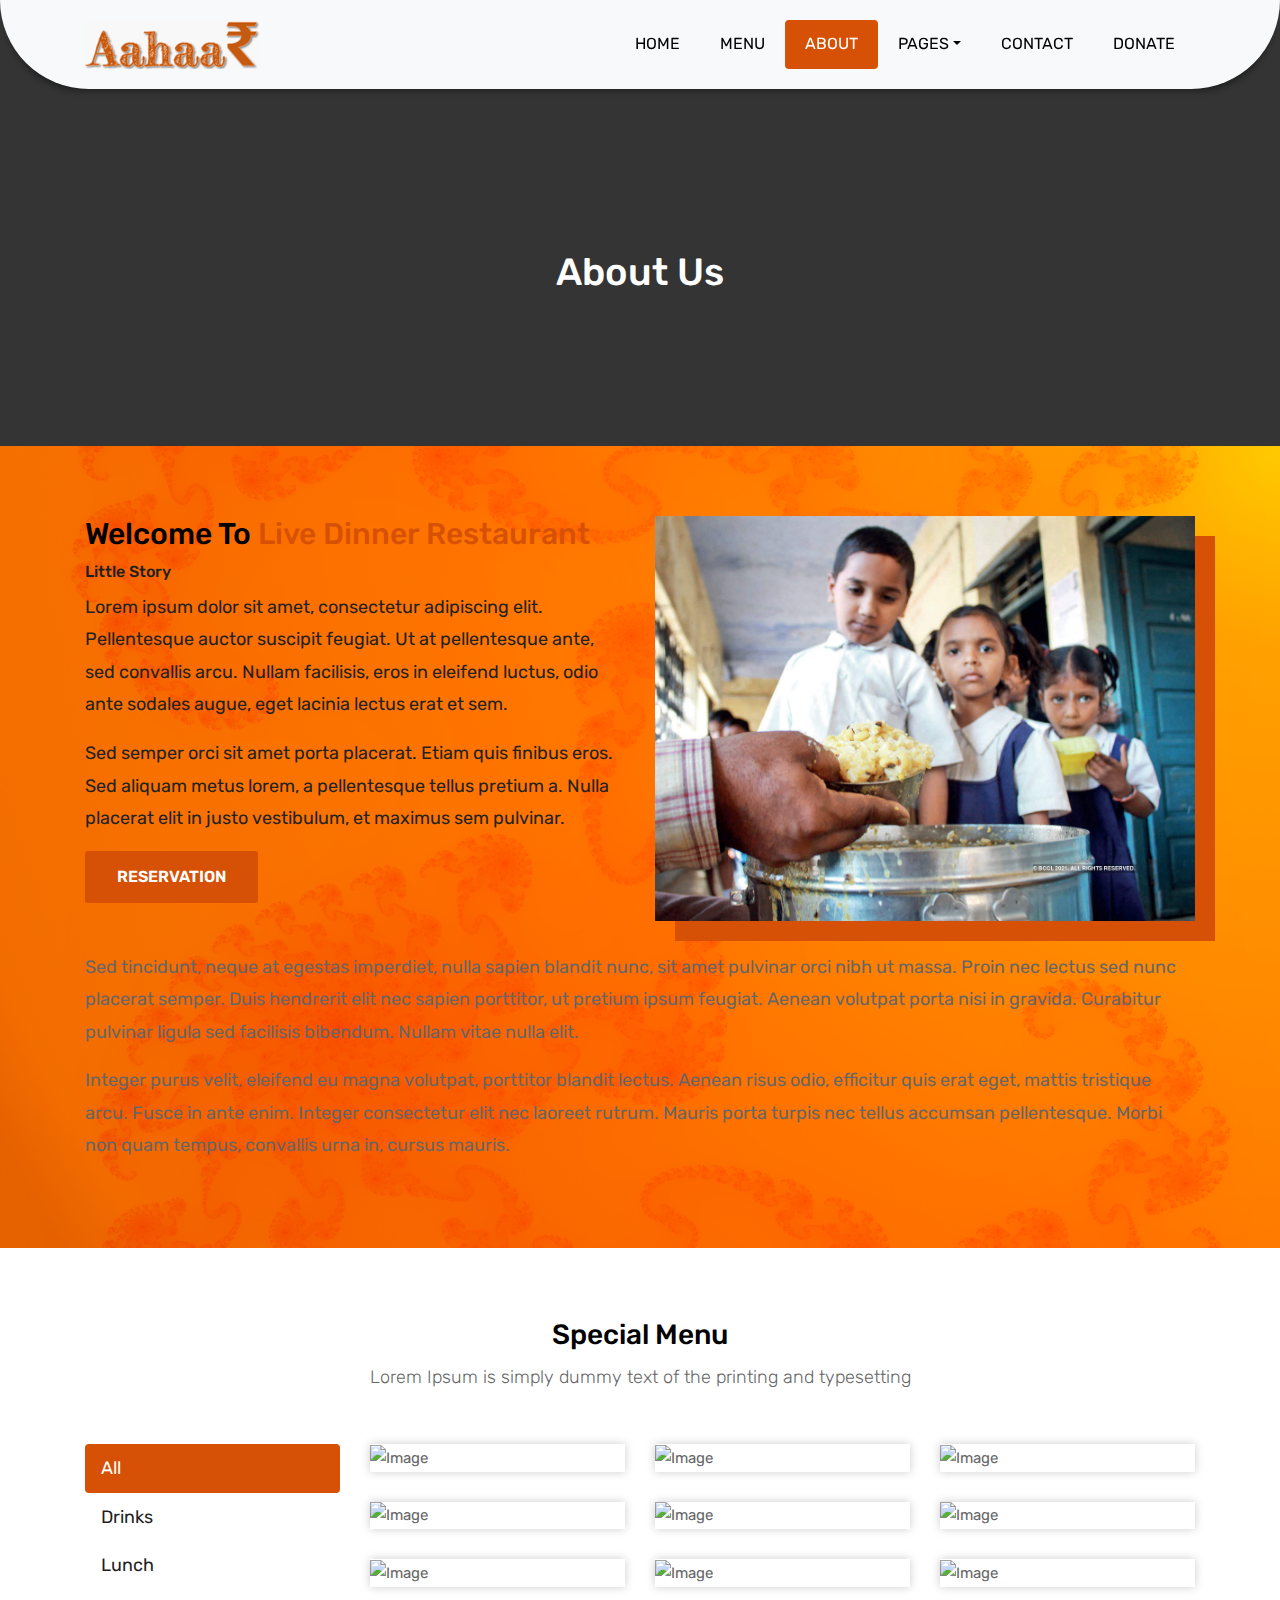
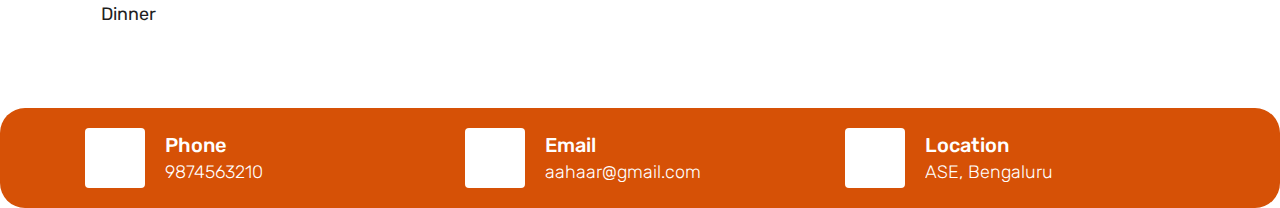
==== commit 52681be8: "Merge branch 'main' of https://github.com/Sahana-Shenoy/Aahaar into main" ====
--- a/about.html
+++ b/about.html
@@ -46,9 +46,9 @@
 				</button>
 				<div class="collapse navbar-collapse" id="navbars-rs-food">
 					<ul class="navbar-nav ml-auto">
-						<li class="nav-item active"><a class="nav-link" href="index.html">Home</a></li>
+						<li class="nav-item"><a class="nav-link" href="index.html">Home</a></li>
 						<li class="nav-item"><a class="nav-link" href="menu.html">Menu</a></li>
-						<li class="nav-item"><a class="nav-link" href="about.html">About</a></li>
+						<li class="nav-item active"><a class="nav-link" href="about.html">About</a></li>
 						<li class="nav-item dropdown">
 							<a class="nav-link dropdown-toggle" href="#" id="dropdown-a" data-toggle="dropdown">Pages</a>
 							<div class="dropdown-menu" aria-labelledby="dropdown-a">
@@ -357,7 +357,7 @@
 					<div class="overflow-hidden">
 						<h4>Phone</h4>
 						<p class="lead">
-							+01 123-456-4590
+							 9874563210
 						</p>
 					</div>
 				</div>
@@ -366,7 +366,7 @@
 					<div class="overflow-hidden">
 						<h4>Email</h4>
 						<p class="lead">
-							yourmail@gmail.com
+							aahaar@gmail.com
 						</p>
 					</div>
 				</div>
@@ -375,7 +375,7 @@
 					<div class="overflow-hidden">
 						<h4>Location</h4>
 						<p class="lead">
-							800, Lorem Street, US
+							ASE, Bengaluru
 						</p>
 					</div>
 				</div>
@@ -385,7 +385,7 @@
 	<!-- End Contact info -->
 	
 	<!-- Start Footer -->
-	<footer class="footer-area bg-f">
+	<!-- <footer class="footer-area bg-f">
 		<div class="container">
 			<div class="row">
 				<div class="col-lg-3 col-md-6">
@@ -436,7 +436,7 @@
 			</div>
 		</div>
 		
-	</footer>
+	</footer> -->
 	<!-- End Footer -->
 	
 	<a href="#" id="back-to-top" title="Back to top" style="display: none;"><i class="fa fa-paper-plane-o" aria-hidden="true"></i></a>
--- a/css/style.css
+++ b/css/style.css
@@ -403,7 +403,7 @@
 	margin: 0px;
 }
 
-.inner-menu-box{}
+/* .inner-menu-box{} */
 .inner-menu-box .nav-pills .nav-link.active{
 	background: #d65106;
 }
@@ -572,8 +572,8 @@
 
 .contact-imfo-box{
 	background: #d65106;
-	padding: 30px 0;
-	border-radius: 100px;
+	padding: 20px 0;
+	border-radius: 25px;
 }
 
 .overflow-hidden {
@@ -661,7 +661,7 @@
 	padding-bottom: 10px;
 }
 
-.arrow-right{
+/* .arrow-right{
 	position: relative;
 }
 .arrow-right::before {
@@ -673,7 +673,7 @@
 	color: #fff;
 	font-size: 60px;
 	line-height: 60px;
-}
+} */
 
 
 .footer-area p.lead{
@@ -724,7 +724,7 @@
     line-height: 50px;
     display: inline-block;
     padding: 0 10px;
-    float: left;
+    /* float: left; */
     width: 100%;
 	border: none;
 	cursor: pointer;
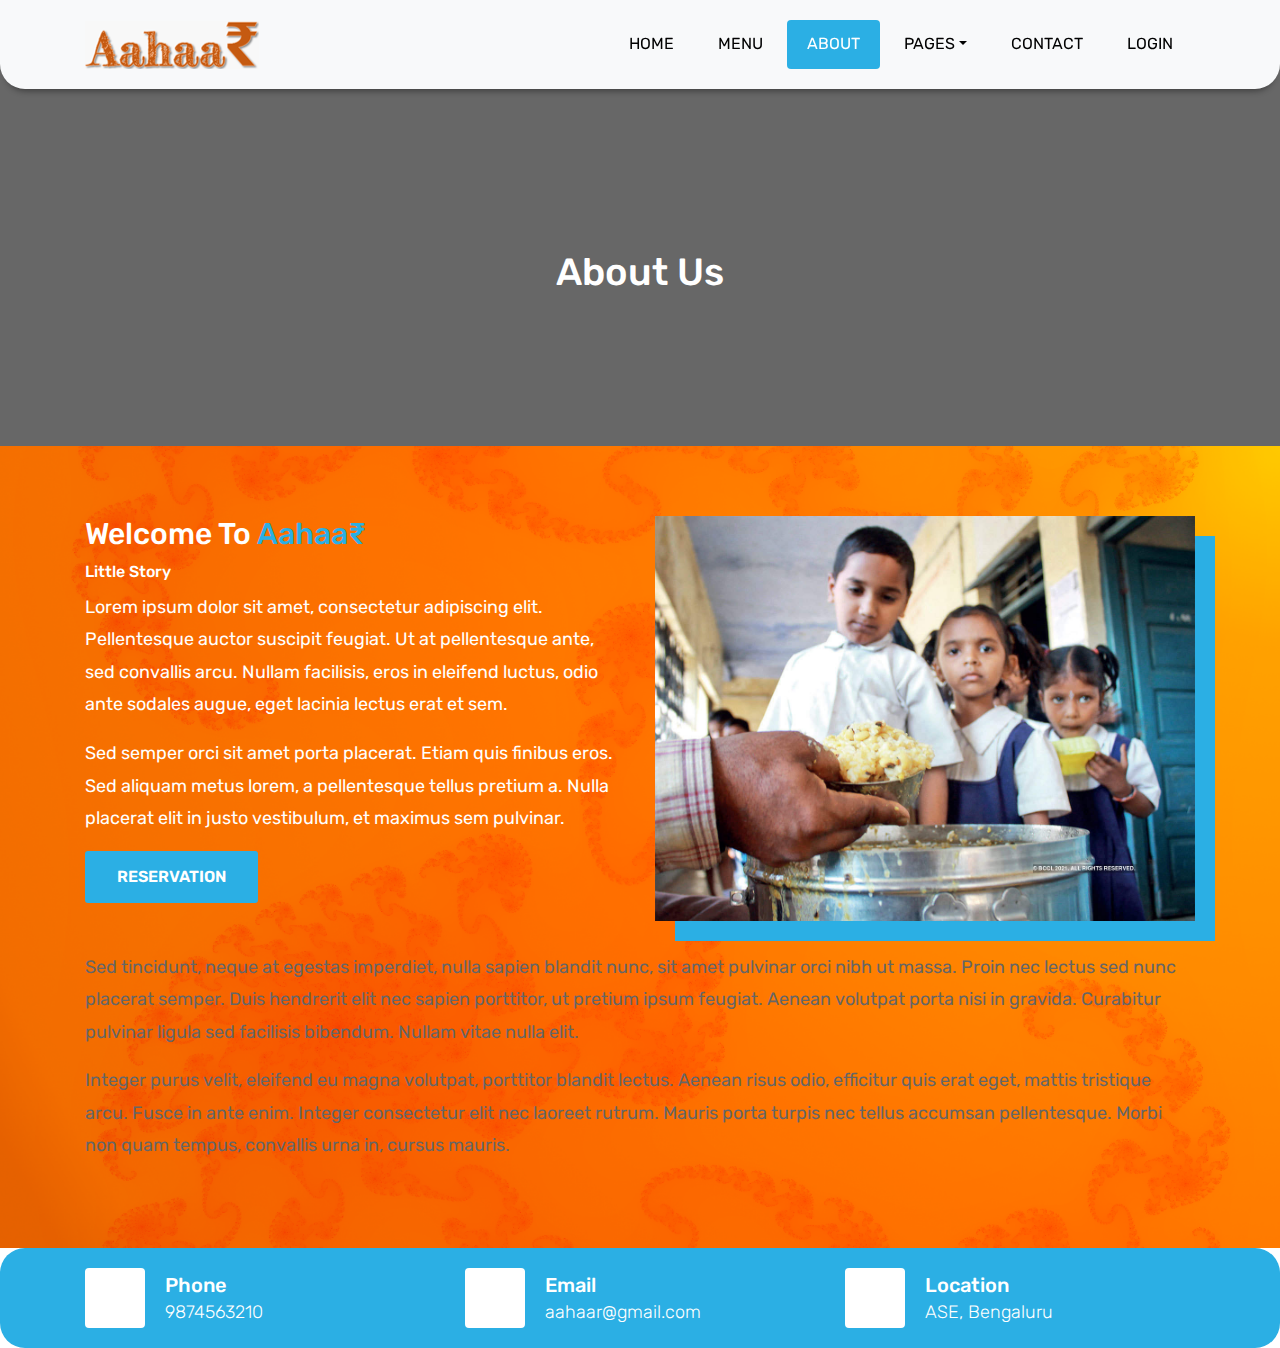
==== commit e25be8d8: "Remove baguetteBox" ====
--- a/about.html
+++ b/about.html
@@ -8,7 +8,7 @@
     <meta name="viewport" content="width=device-width, initial-scale=1">
  
      <!-- Site Metas -->
-    <title>Live Dinner Restaurant - Responsive HTML5 Template</title>  
+    <title>Aahaar</title>  
     <meta name="keywords" content="">
     <meta name="description" content="">
     <meta name="author" content="">
@@ -26,10 +26,6 @@
     <!-- Custom CSS -->
     <link rel="stylesheet" href="css/custom.css">
 
-    <!--[if lt IE 9]>
-      <script src="https://oss.maxcdn.com/libs/html5shiv/3.7.0/html5shiv.js"></script>
-      <script src="https://oss.maxcdn.com/libs/respond.js/1.4.2/respond.min.js"></script>
-    <![endif]-->
 
 </head>
 
@@ -57,7 +53,7 @@
 							</div>
 						</li>
 						<li class="nav-item"><a class="nav-link" href="contact.html">Contact</a></li>
-						<li class="nav-item"><a class="nav-link" href="contact.html">Donate</a></li>
+						<li class="nav-item"><a class="nav-link" href="login.html">Login</a></li>
 					</ul>
 				</div>
 			</div>
@@ -83,7 +79,7 @@
 			<div class="row">
 				<div class="col-lg-6 col-md-6 text-center">
 					<div class="inner-column">
-						<h1>Welcome To <span>Live Dinner Restaurant</span></h1>
+						<h1>Welcome To <span>Aahaa₹</span></h1>
 						<h4>Little Story</h4>
 						<p>Lorem ipsum dolor sit amet, consectetur adipiscing elit. Pellentesque auctor suscipit feugiat. Ut at pellentesque ante, sed convallis arcu. Nullam facilisis, eros in eleifend luctus, odio ante sodales augue, eget lacinia lectus erat et sem. </p>
 						<p>Sed semper orci sit amet porta placerat. Etiam quis finibus eros. Sed aliquam metus lorem, a pellentesque tellus pretium a. Nulla placerat elit in justo vestibulum, et maximus sem pulvinar.</p>
@@ -104,249 +100,6 @@
 	</div>
 	<!-- End About -->
 	
-	<!-- Start Menu -->
-	<div class="menu-box">
-		<div class="container">
-			<div class="row">
-				<div class="col-lg-12">
-					<div class="heading-title text-center">
-						<h2>Special Menu</h2>
-						<p>Lorem Ipsum is simply dummy text of the printing and typesetting</p>
-					</div>
-				</div>
-			</div>
-				
-			<div class="row inner-menu-box">
-				<div class="col-3">
-					<div class="nav flex-column nav-pills" id="v-pills-tab" role="tablist" aria-orientation="vertical">
-						<a class="nav-link active" id="v-pills-home-tab" data-toggle="pill" href="#v-pills-home" role="tab" aria-controls="v-pills-home" aria-selected="true">All</a>
-						<a class="nav-link" id="v-pills-profile-tab" data-toggle="pill" href="#v-pills-profile" role="tab" aria-controls="v-pills-profile" aria-selected="false">Drinks</a>
-						<a class="nav-link" id="v-pills-messages-tab" data-toggle="pill" href="#v-pills-messages" role="tab" aria-controls="v-pills-messages" aria-selected="false">Lunch</</a>
-						<a class="nav-link" id="v-pills-settings-tab" data-toggle="pill" href="#v-pills-settings" role="tab" aria-controls="v-pills-settings" aria-selected="false">Dinner</a>
-					</div>
-				</div>
-				
-				<div class="col-9">
-					<div class="tab-content" id="v-pills-tabContent">
-						<div class="tab-pane fade show active" id="v-pills-home" role="tabpanel" aria-labelledby="v-pills-home-tab">
-							<div class="row">
-								<div class="col-lg-4 col-md-6 special-grid drinks">
-									<div class="gallery-single fix">
-										<img src="images/img-01.jpg" class="img-fluid" alt="Image">
-										<div class="why-text">
-											<h4>Special Drinks 1</h4>
-											<p>Sed id magna vitae eros sagittis euismod.</p>
-											<h5> $7.79</h5>
-										</div>
-									</div>
-								</div>
-								
-								<div class="col-lg-4 col-md-6 special-grid drinks">
-									<div class="gallery-single fix">
-										<img src="images/img-02.jpg" class="img-fluid" alt="Image">
-										<div class="why-text">
-											<h4>Special Drinks 2</h4>
-											<p>Sed id magna vitae eros sagittis euismod.</p>
-											<h5> $9.79</h5>
-										</div>
-									</div>
-								</div>
-								
-								<div class="col-lg-4 col-md-6 special-grid drinks">
-									<div class="gallery-single fix">
-										<img src="images/img-03.jpg" class="img-fluid" alt="Image">
-										<div class="why-text">
-											<h4>Special Drinks 3</h4>
-											<p>Sed id magna vitae eros sagittis euismod.</p>
-											<h5> $10.79</h5>
-										</div>
-									</div>
-								</div>
-								
-								<div class="col-lg-4 col-md-6 special-grid lunch">
-									<div class="gallery-single fix">
-										<img src="images/img-04.jpg" class="img-fluid" alt="Image">
-										<div class="why-text">
-											<h4>Special Lunch 1</h4>
-											<p>Sed id magna vitae eros sagittis euismod.</p>
-											<h5> $15.79</h5>
-										</div>
-									</div>
-								</div>
-								
-								<div class="col-lg-4 col-md-6 special-grid lunch">
-									<div class="gallery-single fix">
-										<img src="images/img-05.jpg" class="img-fluid" alt="Image">
-										<div class="why-text">
-											<h4>Special Lunch 2</h4>
-											<p>Sed id magna vitae eros sagittis euismod.</p>
-											<h5> $18.79</h5>
-										</div>
-									</div>
-								</div>
-								
-								<div class="col-lg-4 col-md-6 special-grid lunch">
-									<div class="gallery-single fix">
-										<img src="images/img-06.jpg" class="img-fluid" alt="Image">
-										<div class="why-text">
-											<h4>Special Lunch 3</h4>
-											<p>Sed id magna vitae eros sagittis euismod.</p>
-											<h5> $20.79</h5>
-										</div>
-									</div>
-								</div>
-								
-								<div class="col-lg-4 col-md-6 special-grid dinner">
-									<div class="gallery-single fix">
-										<img src="images/img-07.jpg" class="img-fluid" alt="Image">
-										<div class="why-text">
-											<h4>Special Dinner 1</h4>
-											<p>Sed id magna vitae eros sagittis euismod.</p>
-											<h5> $25.79</h5>
-										</div>
-									</div>
-								</div>
-								
-								<div class="col-lg-4 col-md-6 special-grid dinner">
-									<div class="gallery-single fix">
-										<img src="images/img-08.jpg" class="img-fluid" alt="Image">
-										<div class="why-text">
-											<h4>Special Dinner 2</h4>
-											<p>Sed id magna vitae eros sagittis euismod.</p>
-											<h5> $22.79</h5>
-										</div>
-									</div>
-								</div>
-								
-								<div class="col-lg-4 col-md-6 special-grid dinner">
-									<div class="gallery-single fix">
-										<img src="images/img-09.jpg" class="img-fluid" alt="Image">
-										<div class="why-text">
-											<h4>Special Dinner 3</h4>
-											<p>Sed id magna vitae eros sagittis euismod.</p>
-											<h5> $24.79</h5>
-										</div>
-									</div>
-								</div>
-							</div>
-							
-						</div>
-						<div class="tab-pane fade" id="v-pills-profile" role="tabpanel" aria-labelledby="v-pills-profile-tab">
-							<div class="row">
-								<div class="col-lg-4 col-md-6 special-grid drinks">
-									<div class="gallery-single fix">
-										<img src="images/img-01.jpg" class="img-fluid" alt="Image">
-										<div class="why-text">
-											<h4>Special Drinks 1</h4>
-											<p>Sed id magna vitae eros sagittis euismod.</p>
-											<h5> $7.79</h5>
-										</div>
-									</div>
-								</div>
-								
-								<div class="col-lg-4 col-md-6 special-grid drinks">
-									<div class="gallery-single fix">
-										<img src="images/img-02.jpg" class="img-fluid" alt="Image">
-										<div class="why-text">
-											<h4>Special Drinks 2</h4>
-											<p>Sed id magna vitae eros sagittis euismod.</p>
-											<h5> $9.79</h5>
-										</div>
-									</div>
-								</div>
-								
-								<div class="col-lg-4 col-md-6 special-grid drinks">
-									<div class="gallery-single fix">
-										<img src="images/img-03.jpg" class="img-fluid" alt="Image">
-										<div class="why-text">
-											<h4>Special Drinks 3</h4>
-											<p>Sed id magna vitae eros sagittis euismod.</p>
-											<h5> $10.79</h5>
-										</div>
-									</div>
-								</div>
-							</div>
-							
-						</div>
-						<div class="tab-pane fade" id="v-pills-messages" role="tabpanel" aria-labelledby="v-pills-messages-tab">
-							<div class="row">
-								<div class="col-lg-4 col-md-6 special-grid lunch">
-									<div class="gallery-single fix">
-										<img src="images/img-04.jpg" class="img-fluid" alt="Image">
-										<div class="why-text">
-											<h4>Special Lunch 1</h4>
-											<p>Sed id magna vitae eros sagittis euismod.</p>
-											<h5> $15.79</h5>
-										</div>
-									</div>
-								</div>
-								
-								<div class="col-lg-4 col-md-6 special-grid lunch">
-									<div class="gallery-single fix">
-										<img src="images/img-05.jpg" class="img-fluid" alt="Image">
-										<div class="why-text">
-											<h4>Special Lunch 2</h4>
-											<p>Sed id magna vitae eros sagittis euismod.</p>
-											<h5> $18.79</h5>
-										</div>
-									</div>
-								</div>
-								
-								<div class="col-lg-4 col-md-6 special-grid lunch">
-									<div class="gallery-single fix">
-										<img src="images/img-06.jpg" class="img-fluid" alt="Image">
-										<div class="why-text">
-											<h4>Special Lunch 3</h4>
-											<p>Sed id magna vitae eros sagittis euismod.</p>
-											<h5> $20.79</h5>
-										</div>
-									</div>
-								</div>
-							</div>
-						</div>
-						<div class="tab-pane fade" id="v-pills-settings" role="tabpanel" aria-labelledby="v-pills-settings-tab">
-							<div class="row">
-								<div class="col-lg-4 col-md-6 special-grid dinner">
-									<div class="gallery-single fix">
-										<img src="images/img-07.jpg" class="img-fluid" alt="Image">
-										<div class="why-text">
-											<h4>Special Dinner 1</h4>
-											<p>Sed id magna vitae eros sagittis euismod.</p>
-											<h5> $25.79</h5>
-										</div>
-									</div>
-								</div>
-								
-								<div class="col-lg-4 col-md-6 special-grid dinner">
-									<div class="gallery-single fix">
-										<img src="images/img-08.jpg" class="img-fluid" alt="Image">
-										<div class="why-text">
-											<h4>Special Dinner 2</h4>
-											<p>Sed id magna vitae eros sagittis euismod.</p>
-											<h5> $22.79</h5>
-										</div>
-									</div>
-								</div>
-								
-								<div class="col-lg-4 col-md-6 special-grid dinner">
-									<div class="gallery-single fix">
-										<img src="images/img-09.jpg" class="img-fluid" alt="Image">
-										<div class="why-text">
-											<h4>Special Dinner 3</h4>
-											<p>Sed id magna vitae eros sagittis euismod.</p>
-											<h5> $24.79</h5>
-										</div>
-									</div>
-								</div>
-							</div>
-						</div>
-					</div>
-				</div>
-			</div>
-			
-		</div>
-	</div>
-	<!-- End Menu -->
 	
 	<!-- Start Contact info -->
 	<div class="contact-imfo-box">
@@ -384,62 +137,8 @@
 	</div>
 	<!-- End Contact info -->
 	
-	<!-- Start Footer -->
-	<!-- <footer class="footer-area bg-f">
-		<div class="container">
-			<div class="row">
-				<div class="col-lg-3 col-md-6">
-					<h3>About Us</h3>
-					<p>Integer cursus scelerisque ipsum id efficitur. Donec a dui fringilla, gravida lorem ac, semper magna. Aenean rhoncus ac lectus a interdum. Vivamus semper posuere dui.</p>
-				</div>
-				<div class="col-lg-3 col-md-6">
-					<h3>Subscribe</h3>
-					<div class="subscribe_form">
-						<form class="subscribe_form">
-							<input name="EMAIL" id="subs-email" class="form_input" placeholder="Email Address..." type="email">
-							<button type="submit" class="submit">SUBSCRIBE</button>
-							<div class="clearfix"></div>
-						</form>
-					</div>
-					<ul class="list-inline f-social">
-						<li class="list-inline-item"><a href="#"><i class="fa fa-facebook" aria-hidden="true"></i></a></li>
-						<li class="list-inline-item"><a href="#"><i class="fa fa-twitter" aria-hidden="true"></i></a></li>
-						<li class="list-inline-item"><a href="#"><i class="fa fa-linkedin" aria-hidden="true"></i></a></li>
-						<li class="list-inline-item"><a href="#"><i class="fa fa-google-plus" aria-hidden="true"></i></a></li>
-						<li class="list-inline-item"><a href="#"><i class="fa fa-instagram" aria-hidden="true"></i></a></li>
-					</ul>
-				</div>
-				<div class="col-lg-3 col-md-6">
-					<h3>Contact information</h3>
-					<p class="lead">Ipsum Street, Lorem Tower, MO, Columbia, 508000</p>
-					<p class="lead"><a href="#">+01 2000 800 9999</a></p>
-					<p><a href="#"> info@admin.com</a></p>
-				</div>
-				<div class="col-lg-3 col-md-6">
-					<h3>Opening hours</h3>
-					<p><span class="text-color">Monday: </span>Closed</p>
-					<p><span class="text-color">Tue-Wed :</span> 9:Am - 10PM</p>
-					<p><span class="text-color">Thu-Fri :</span> 9:Am - 10PM</p>
-					<p><span class="text-color">Sat-Sun :</span> 5:PM - 10PM</p>
-				</div>
-			</div>
-		</div>
-		
-		<div class="copyright">
-			<div class="container">
-				<div class="row">
-					<div class="col-lg-12">
-						<p class="company-name">All Rights Reserved. &copy; 2018 <a href="#">Live Dinner Restaurant</a> Design By : 
-					<a href="https://html.design/">html design</a></p>
-					</div>
-				</div>
-			</div>
-		</div>
-		
-	</footer> -->
-	<!-- End Footer -->
 	
-	<a href="#" id="back-to-top" title="Back to top" style="display: none;"><i class="fa fa-paper-plane-o" aria-hidden="true"></i></a>
+	<a href="#" id="back-to-top" title="Back to top" style="display: none;"><i class="fa fa-arrow-o" aria-hidden="true"></i></a>
 
 	<!-- ALL JS FILES -->
 	<script src="js/jquery-3.2.1.min.js"></script>
@@ -449,7 +148,7 @@
 	<script src="js/jquery.superslides.min.js"></script>
 	<script src="js/images-loded.min.js"></script>
 	<script src="js/isotope.min.js"></script>
-	<script src="js/baguetteBox.min.js"></script>
+	
 	<script src="js/form-validator.min.js"></script>
     <script src="js/contact-form-script.js"></script>
     <script src="js/custom.js"></script>
--- a/css/style.css
+++ b/css/style.css
@@ -11,7 +11,6 @@
 @import url(animate.css);
 @import url(font-awesome.min.css);
 @import url(superslides.css);
-@import url(baguetteBox.min.css);
 
 /*------------------------------------------------------------------
     SKELETON
@@ -165,7 +164,7 @@
 	padding: 15px 0px;
 	position: fixed;
 	width: 100%;
-	border-radius: 0px 0px 100px 100px;
+	border-radius: 0px 0px 25px 25px;
 	transition: height .3s ease-out, background .3s ease-out, box-shadow .3s ease-out;
 	-webkit-transform: translate3d(0, 0, 0);
 	transform: translate3d(0, 0, 0);
@@ -178,16 +177,17 @@
 	color: #010101;
 	font-size: 16px;
 	padding: 10px 20px;
+    margin: 2px;
 	border-radius: 4px;
 	text-transform: uppercase;
 }
 
 .top-navbar .navbar-light .navbar-nav .nav-item .nav-link:hover{
-	background: #d65106;
+	background:rgb(43, 175, 228);
 	color: #ffffff;
 }
 .top-navbar .navbar-light .navbar-nav .nav-item.active .nav-link{
-	background: #d65106;
+	background: rgb(43, 175, 228);
 	color: #ffffff;
 	border-radius: 4px;
 }
@@ -204,11 +204,11 @@
 }
 
 .navbar-expand-lg .navbar-nav .dropdown-menu a.dropdown-item:hover{
-	background: #d65106;
+	background: rgb(43, 175, 228);
 	color: #ffffff;
 }
 .navbar-light .navbar-toggler:hover{
-	background: #d65106;
+	background: rgb(43, 175, 228);
 }
 
 /*------------------------------------------------------------------
@@ -219,7 +219,7 @@
 	height: 100vh;
 }
 .slides-navigation a {
-	background: #d65106;
+	background: rgb(43, 175, 228);
     position: absolute;
     height: 50px;
     width: 50px;
@@ -275,9 +275,9 @@
 }
 .btn-outline-new-white {
     color: #fff;
-    background-color: #d65106;
+    background-color: rgb(43, 175, 228);
     background-image: none;
-    border-color: #d65106;
+    border-color: rgb(43, 175, 228);
 }
 .btn-outline-new-white:hover {
     color: #ffffff;
@@ -292,7 +292,7 @@
     width: 100%;
     left: 0;
     top: 0;
-	opacity: 0.4;
+	opacity: 0.2;
 }
 
 .cover-slides h1{
@@ -309,8 +309,8 @@
 	border: 2px solid #ffffff;
 }
 .slides-pagination a.current{
-	background: #d65106;
-	border: 2px solid #d65106;
+	background: rgb(43, 175, 228);
+	border: 2px solid rgb(43, 175, 228);
 }
 
 /*------------------------------------------------------------------
@@ -323,7 +323,7 @@
 	background-size: cover;
 }
 .about-section-box .img-fluid{
-	box-shadow: 20px 20px 0px #d65106;
+	box-shadow: 20px 20px 0px rgb(43, 175, 228);
 }
 .inner-column{
 	text-align: left;
@@ -331,19 +331,20 @@
 .inner-column h1{
 	font-family: 'Rubik', sans-serif;
 	font-size: 30px;
-	color: #010101;
+	color:white;
 	font-weight: 500;
 }
 .inner-column h1 span{
-	color: #d65106;
+	color: rgb(43, 175, 228);
 }
 .inner-column h4{
 	font-size: 16px;
 	font-weight: 500;
+    color: white
 }
 .inner-column p{
 	font-size: 18px;
-	color: #222222;
+	color: white;
 }
 .inner-column .btn-outline-new-white{
 	color: #fff;
@@ -405,13 +406,13 @@
 
 /* .inner-menu-box{} */
 .inner-menu-box .nav-pills .nav-link.active{
-	background: #d65106;
+	background: rgb(43, 175, 228);
 }
 .inner-menu-box .nav-pills .nav-link{
 	font-size: 18px;
 }
 .inner-menu-box .nav-pills .nav-link:hover{
-	background: #d65106;
+	background: rgb(43, 175, 228);
 	color: #ffffff;
 }
 
@@ -432,7 +433,7 @@
     bottom: -100%;
     right: 0;
     height: 100%;
-    background: rgba(207, 166, 113, 0.9);
+    background: rgb(33, 159, 209);
     padding: 12px 12px;
     -webkit-transition: all .3s ease;
     transition: all .3s ease;
@@ -483,7 +484,7 @@
     box-shadow: 0 8px 15px rgba(0,0,0,0.3);
 }
 .tz-gallery .lightbox{
-	border: 3px solid #d65106;
+	border: 3px solid rgb(43, 175, 228);
 	display: inline-block;
 	margin-bottom: 30px;
 }
@@ -512,7 +513,7 @@
 }
 
 .text-warning{
-	color: #d65106 !important;
+	color: rgb(43, 175, 228) !important;
 	font-size: 24px;
 }
 
@@ -532,7 +533,7 @@
 }
 
 #reviews .carousel-control-prev{
-	background: #d65106;
+	background: rgb(43, 175, 228);
 	color: #ffffff;
 	display: block;
 	position: absolute;
@@ -549,7 +550,7 @@
 }
 
 #reviews .carousel-control-next{
-	background: #d65106;
+	background: rgb(43, 175, 228);
 	color: #ffffff;
 	display: block;
 	position: absolute;
@@ -571,7 +572,7 @@
 -------------------------------------------------------------------*/
 
 .contact-imfo-box{
-	background: #d65106;
+	background: rgb(43, 175, 228);
 	padding: 20px 0;
 	border-radius: 25px;
 }
@@ -588,7 +589,7 @@
 	line-height: 60px;
 	text-align: center;
 	background: #fff;
-	color: #d65106;
+	color: rgb(43, 175, 228);
 	font-size: 30px;
 	-webkit-border-radius: 4px;
 	-moz-border-radius: 4px;
@@ -686,14 +687,14 @@
 	margin-bottom: 15px;
 }
 .footer-area p.lead a:hover{
-	color: #d65106;
+	color: rgb(43, 175, 228);
 }
 .footer-area p a{
 	font-size: 18px;
 	color: #ffffff;
 }
 .footer-area p a:hover{
-	color: #d65106;
+	color: rgb(43, 175, 228);
 }
 
 .subscribe_form {
@@ -717,7 +718,7 @@
 }
 
 .subscribe_form .submit {
-    background-color: #d65106;
+    background-color: rgb(43, 175, 228);
     color: #fff;
     font-size: 16px;
     font-weight: 500;
@@ -741,7 +742,7 @@
 }
 .f-social li a {
     font-size: 18px;
-    color: rgba(214, 81, 6);
+    color: rgb(43, 175, 228);
 	width: 38px;
 	height: 38px;
 	display: block;
@@ -794,7 +795,7 @@
 	top: 0;
 	width: 100%;
 	z-index: 1;
-	opacity: 0.8;	
+	opacity: 0.6;	
 }
 .all-page-title h1{
 	font-size: 38px;
@@ -841,7 +842,7 @@
     transition: all 0.5s ease 0s;
 }
 .our-team .pic:after{
-    background: rgba(214,81,6,0.8);
+    background: rgb(43, 175, 228);
     top: auto;
     left: auto;
     bottom: -100%;
@@ -882,7 +883,7 @@
     content: "";
     width: 100%;
     height: 100%;
-    background: #d65106;
+    background: rgb(43, 175, 228);
     border-radius: 0 20px 20px 20px;
     position: absolute;
     top: 0;
@@ -896,7 +897,7 @@
     font-size: 22px;
     font-weight: 700;
     letter-spacing: 2px;
-    color: #d65106;
+    color: rgb(43, 175, 228);
     text-transform: uppercase;
     margin-bottom: 7px;
 }
@@ -935,22 +936,22 @@
 	min-height: 50px;
 }
 .form-control:focus{
-	border: 1px solid #d65106;
+	border: 1px solid rgb(43, 175, 228);
 	box-shadow: none;
 }
 
 .form-group .picker__input.picker__input--active{
-	border-color: #d65106;
+	border-color: rgb(43, 175, 228);
 }
 
 .submit-button{
 	margin-top: 20px;
 }
 .btn.btn-common{
-	color: #d65106;
+	color: rgb(43, 175, 228);
 	background-color: transparent;
 	background-image: none;
-	border-color: #d65106;
+	border-color: rgb(43, 175, 228);
 }
 .btn.btn-common:hover{
 	color: #ffffff;
@@ -991,7 +992,7 @@
     padding: 0px 5px;
 }
 .blog-detail ul li span{
-	color: #d65106;
+	color: rgb(43, 175, 228);
 	cursor: pointer;
 }
 .blog-detail ul li span:hover{
@@ -1033,7 +1034,7 @@
     position: absolute;
     right: 0px;
     top: 0px;
-    background: #d65106;
+    background: rgb(43, 175, 228);
     font-size: 18px;
     color: #ffffff;
     padding: 5px 15px 5px 5px;
@@ -1055,13 +1056,13 @@
     color: #222222;
 }
 .inner-blog-detail ul li span {
-    color: #d65106;
+    color: rgb(43, 175, 228);
 }
 .inner-blog-detail p {
     padding: 10px 0px;
 }
 .details-page blockquote {
-    border-left: 5px solid #d65106;
+    border-left: 5px solid rgb(43, 175, 228);
 }
 .details-page blockquote {
     padding: 20px;
@@ -1109,11 +1110,11 @@
     font-size: 12px;
 }
 .line-left-social ul li a:hover {
-    background: #d65106;
+    background: rgb(43, 175, 228);
     color: #ffffff;
 }
 .line-right-social ul li a:hover {
-    background: #d65106;
+    background: rgb(43, 175, 228);
     color: #ffffff;
 }
 .line-right-social h5 {
@@ -1172,7 +1173,7 @@
     border-radius: 6px;
 }
 .right-btn-re:hover {
-    background: #d65106;
+    background: rgb(43, 175, 228);
     color: #ffffff !important;
 }
 .comment-respond-box {
@@ -1202,10 +1203,10 @@
 }
 
 .btn-submit{
-	color: #d65106;
+	color: rgb(43, 175, 228);
 	background-color: transparent;
 	background-image: none;
-	border-color: #d65106;
+	border-color: rgb(43, 175, 228);
 }
 .btn-submit:hover{
 	color: #ffffff;
@@ -1262,7 +1263,7 @@
     width: 100%;
 }
 .blog-categories ul li a:hover{
-	color: #d65106;
+	color: rgb(43, 175, 228);
 }
 .recent-box-blog {
     margin-bottom: 20px;
@@ -1280,7 +1281,7 @@
     left: 0;
     width: 100%;
     height: 100%;
-    background-color: #d65106;
+    background-color: rgb(43, 175, 228);
     opacity: 0.4;
     transform: scale(0);
     -webkit-transform: scale(0);
@@ -1329,7 +1330,7 @@
 }
 .blog-tag-box ul li a:hover {
     color: #ffffff;
-    background: #d65106;
+    background: rgb(43, 175, 228);
 }
 
 .contact-box{
@@ -1352,7 +1353,7 @@
     height: 40px;
     text-align: center;
     line-height: 40px;
-    background: #d65106;
+    background: rgb(43, 175, 228);
     color: #ffffff;
     cursor: pointer;
     border: 0;
@@ -1362,29 +1363,158 @@
 	font-size: 30px;
 }
 
-
-
-
-
-
-
-
-
-
-
-
-
-
-
-
-
-
-
-
-
-
-
-
-
-
-
+/****************************************Tables********************************/
+@import url(https://fonts.googleapis.com/css?family=Roboto:400,500,700,300,100);
+
+
+div.table-title {
+   display: block;
+  margin: auto;
+  max-width: 600px;
+  padding:5px;
+  width: 100%;
+}
+
+.table-title h3 {
+   color:rgb(43, 175, 228);
+   font-size: 30px;
+   font-weight: 400;
+   font-style:normal;
+   font-family: "Roboto", helvetica, arial, sans-serif;
+   text-shadow: -1px -1px 1px rgba(0, 0, 0, 0.1);
+   text-transform:uppercase;
+}
+
+
+/*** Table Styles **/
+
+.table-fill {
+  background: white;
+  border-radius:3px;
+  border-collapse: collapse;
+  height: 320px;
+  margin: auto;
+  max-width: 900px;
+  padding:5px;
+  width: 100%;
+  box-shadow: 0 5px 10px rgba(0, 0, 0, 0.1);
+  animation: float 5s infinite;
+}
+ 
+th {
+  color:white;;
+  background:rgb(43, 175, 228);
+  border-bottom:4px solid #9ea7af;
+  border-right: 1px solid #343a45;
+  font-size:23px;
+  font-weight: 100;
+  padding:24px;
+  text-align:left;
+  text-shadow: 0 1px 1px rgba(0, 0, 0, 0.1);
+  vertical-align:middle;
+}
+
+th:first-child {
+  border-top-left-radius:3px;
+}
+ 
+th:last-child {
+  border-top-right-radius:3px;
+  border-right:none;
+}
+  
+tr {
+  border-top: 1px solid #C1C3D1;
+  border-bottom: 1px solid #C1C3D1;
+  color:white;
+  font-size:16px;
+  font-weight:normal;
+  text-shadow: 0 1px 1px rgba(256, 256, 256, 0.1);
+}
+ 
+ 
+tr:first-child {
+  border-top:none;
+}
+
+tr:last-child {
+  border-bottom:none;
+}
+ 
+tr:nth-child(odd) td {
+  background:#EBEBEB;
+}
+
+
+tr:last-child td:first-child {
+  border-bottom-left-radius:3px;
+}
+ 
+tr:last-child td:last-child {
+  border-bottom-right-radius:3px;
+}
+ 
+td {
+  background:#FFFFFF;
+  padding:20px;
+  text-align:left;
+  vertical-align:middle;
+  font-weight:300;
+  font-size:18px;
+  text-shadow: -1px -1px 1px rgba(0, 0, 0, 0.1);
+  border-right: 1px solid white;
+}
+
+td:last-child {
+  border-right: 0px;
+}
+
+th.text-left {
+  text-align: left;
+}
+
+th.text-center {
+  text-align: center;
+}
+
+th.text-right {
+  text-align: right;
+}
+
+td.text-left {
+  text-align: left;
+}
+
+td.text-center {
+  text-align: center;
+}
+
+td.text-right {
+  text-align: right;
+}
+
+
+
+
+
+
+
+
+
+
+
+
+
+
+
+
+
+
+
+
+
+
+
+
+
+
--- a/css/responsive.css
+++ b/css/responsive.css
@@ -0,0 +1,98 @@
+
+@media only screen and (min-width: 992px) and (max-width: 1180px) {
+	.footer-area h3{
+		font-size: 18px;
+	}
+}
+@media (min-width: 768px) and (max-width: 991px) {
+	.navbar-light .navbar-brand{
+		margin-left: 15px;
+	}
+	.navbar-light .navbar-toggler{
+		margin-right: 15px;
+		border-radius: 0px;
+	}
+	.navbar-expand-lg .navbar-nav .dropdown-menu{
+		box-shadow: none;
+	}
+	.carousel-control-prev{
+		left: -60px;
+	}
+	.carousel-control-next{
+		right: -60px;
+	}
+	.why-text h4{
+		font-size: 18px;
+	}
+	.why-text p{
+		margin: 0px;
+	}
+}
+
+/* mobile or only mobile */
+@media (max-width: 767px) {
+	.navbar-light .navbar-brand{
+		margin-left: 15px;
+	}
+	.navbar-light .navbar-toggler{
+		margin-right: 15px;
+		border-radius: 0px;
+	}
+	.navbar-expand-lg .navbar-nav .dropdown-menu{
+		box-shadow: none;
+	}
+	.cover-slides h1{
+		font-size: 22px;
+	}
+	.cover-slides p {
+		font-size: 14px;
+	}
+	.slides-navigation a{
+		height: 42px;
+		width: 38px;
+		line-height: 33px;
+	}
+	.inner-column{
+		margin-top: 15px;
+	}
+	.inner-column h1{
+		font-size: 22px;
+	}
+	.filter-button-group{
+		margin: 10px 0px;
+	}
+	
+	.contact-imfo-box .col-md-4{
+		margin-bottom: 15px;
+	}
+	.carousel-control-prev{
+		left: 0px;
+	}
+	.carousel-control-next{
+		right: 0px;
+	}
+	.blog-box-inner .blog-detail{
+		overflow: hidden;
+	}
+	.blog-sidebar{
+		margin-top: 50px;
+	}
+	.top-navbar .navbar{
+		border-radius: 0px 0px 50px 50px;
+	}
+	
+}
+@media only screen and (min-width: 280px) and (max-width: 599px) {
+	
+	.why-text p{
+		margin-bottom: 0px;
+		margin-top: 0px;
+	}
+	.inner-column{
+		margin-bottom: 30px;
+	}
+	.inner-menu-box .nav-pills .nav-link{
+		font-size: 12px;
+		padding: 5px;
+	}
+}
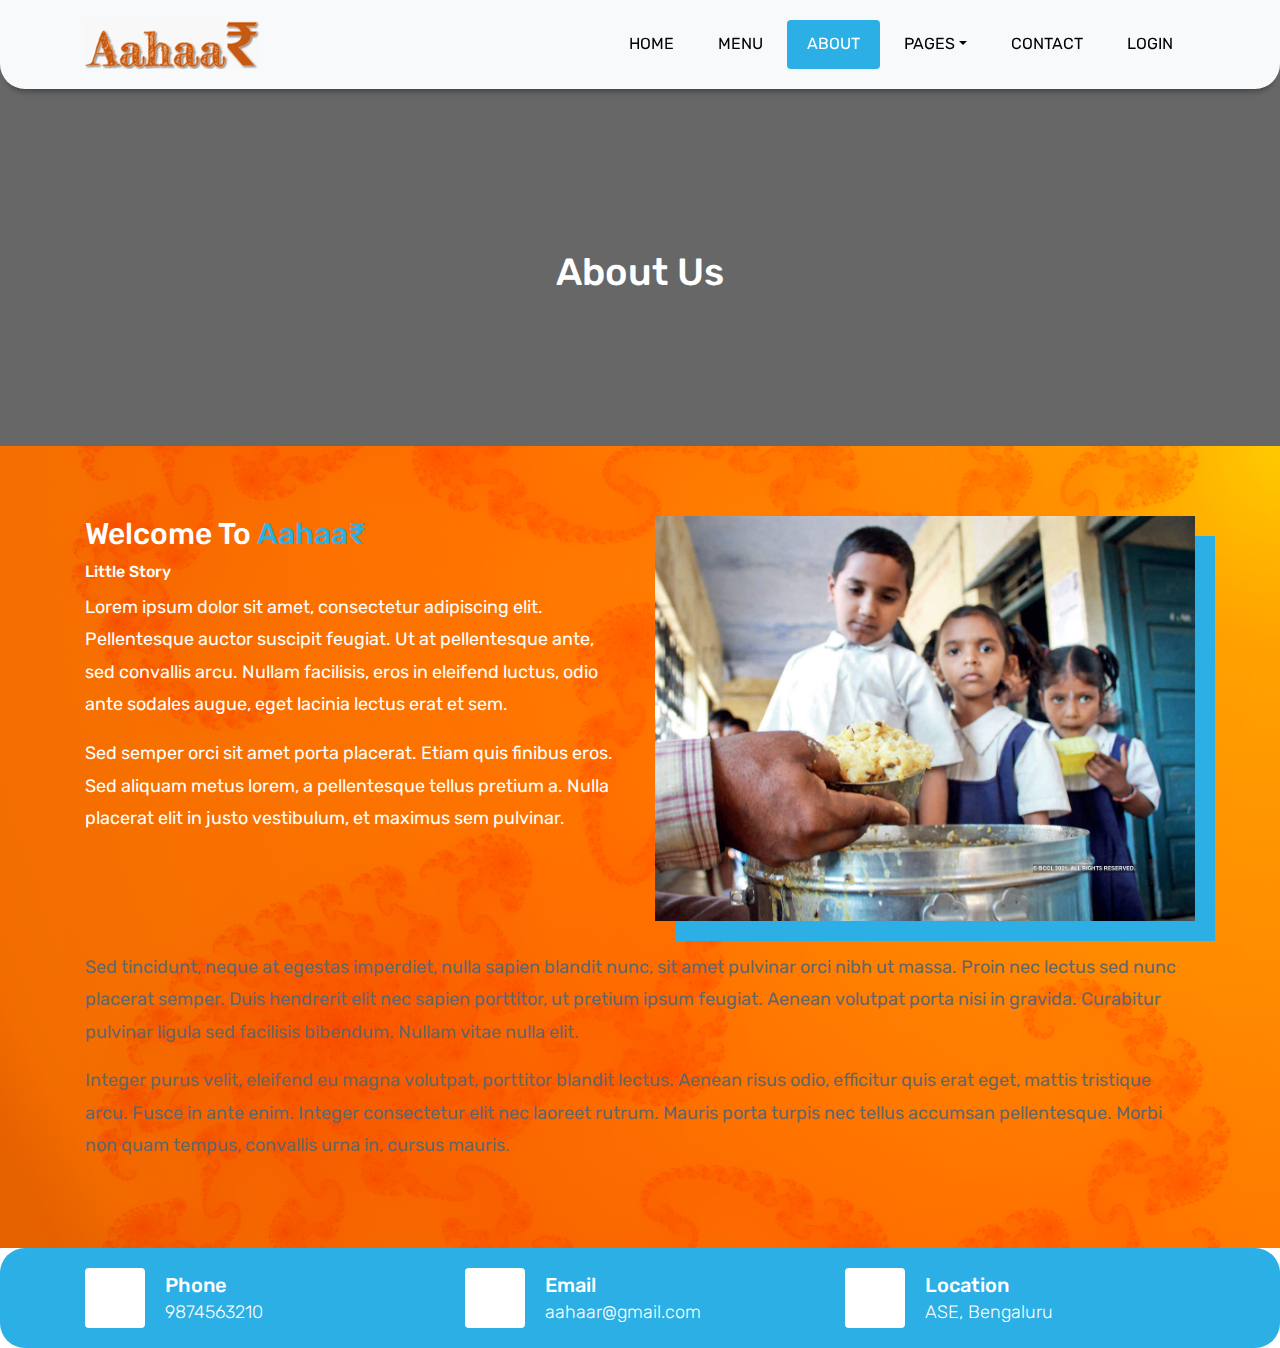
==== commit bfa39cae: "Add nutri page" ====
--- a/about.html
+++ b/about.html
@@ -48,8 +48,8 @@
 						<li class="nav-item dropdown">
 							<a class="nav-link dropdown-toggle" href="#" id="dropdown-a" data-toggle="dropdown">Pages</a>
 							<div class="dropdown-menu" aria-labelledby="dropdown-a">
-								<a class="dropdown-item" href="reservation.html">Govt. Guidelines</a>
-								<a class="dropdown-item" href="stuff.html">Nutritional Info</a>
+								<a class="dropdown-item" href="govtguide.html">Govt. Guidelines</a>
+								<a class="dropdown-item" href="nutri.html">Nutritional Info</a>
 							</div>
 						</li>
 						<li class="nav-item"><a class="nav-link" href="contact.html">Contact</a></li>
@@ -83,7 +83,6 @@
 						<h4>Little Story</h4>
 						<p>Lorem ipsum dolor sit amet, consectetur adipiscing elit. Pellentesque auctor suscipit feugiat. Ut at pellentesque ante, sed convallis arcu. Nullam facilisis, eros in eleifend luctus, odio ante sodales augue, eget lacinia lectus erat et sem. </p>
 						<p>Sed semper orci sit amet porta placerat. Etiam quis finibus eros. Sed aliquam metus lorem, a pellentesque tellus pretium a. Nulla placerat elit in justo vestibulum, et maximus sem pulvinar.</p>
-						<a class="btn btn-lg btn-circle btn-outline-new-white" href="#">Reservation</a>
 					</div>
 				</div>
 				<div class="col-lg-6 col-md-6">
--- a/css/style.css
+++ b/css/style.css
@@ -1,13 +1,4 @@
-/*------------------------------------------------------------------
-    IMPORT FONTS
--------------------------------------------------------------------*/
-
 @import url('https://fonts.googleapis.com/css?family=Rubik:300,400,500,700,900');
-
-/*------------------------------------------------------------------
-    IMPORT FILES
--------------------------------------------------------------------*/
-
 @import url(animate.css);
 @import url(font-awesome.min.css);
 @import url(superslides.css);
@@ -146,11 +137,6 @@
     color: #2a2a2a;
     opacity: 1;
 }
-
-/*------------------------------------------------------------------
-    LOADER 
--------------------------------------------------------------------*/
-
 
 /*------------------------------------------------------------------
     HEADER
@@ -354,34 +340,6 @@
 }
 
 /*------------------------------------------------------------------
-    QT
--------------------------------------------------------------------*/
-
-
-.qt-background{
-	background: url(../images/qt-bg.jpg) no-repeat;
-	background-size: cover;
-	padding: 100px 0;
-	background-attachment: fixed;
-	background-position: center center;
-	position: relative;
-}
-.qt-background p {
-    font-size: 35px;
-    font-weight: 300;
-    line-height: 44px;
-    color: #fff;
-	font-family: 'Rubik', sans-serif;
-	margin-bottom: 20px;
-}
-
-.qt-background span {
-    color: #fff;
-    font-size: 28px;  
-	font-weight: 600;	
-}
-
-/*------------------------------------------------------------------
     Menu
 -------------------------------------------------------------------*/
 
@@ -461,109 +419,6 @@
 
 .gallery-single:hover .why-text{
 	bottom: 0px;
-}
-
-
-/*------------------------------------------------------------------
-    Gallery
--------------------------------------------------------------------*/
-
-.gallery-box{
-	padding: 70px 0px;
-}
-.tz-gallery{
-	margin-top: 30px;
-}
-.tz-gallery .lightbox img {
-    width: 100%;
-    transition: 0.2s ease-in-out;
-    box-shadow: 0 2px 3px rgba(0,0,0,0.2);
-}
-.tz-gallery .lightbox img:hover {
-    transform: scale(1.05);
-    box-shadow: 0 8px 15px rgba(0,0,0,0.3);
-}
-.tz-gallery .lightbox{
-	border: 3px solid rgb(43, 175, 228);
-	display: inline-block;
-	margin-bottom: 30px;
-}
-
-
-/*------------------------------------------------------------------
-    Customer Reviews
--------------------------------------------------------------------*/
-
-.customer-reviews-box{
-	padding: 70px 0px;
-}
-
-.carousel-inner .carousel-item .img-box{
-	width: 135px;
-	height: 135px;
-}
-.carousel-control-prev{
-	left: -100px;
-}
-.carousel-control-next{
-	right: -100px;
-}
-.carousel-indicators{
-	top: 320px;
-}
-
-.text-warning{
-	color: rgb(43, 175, 228) !important;
-	font-size: 24px;
-}
-
-@media (min-width: 320px) and (max-width: 640px) {
-	.carousel-inner .carousel-item p{
-		font-size: 14px;
-	}
-	.carousel-control-prev{
-		left: -5px;
-	}
-	.carousel-control-next{
-		right: -5px;
-	}
- 	.carousel-indicators{
-		top: 400px;
-	}
-}
-
-#reviews .carousel-control-prev{
-	background: rgb(43, 175, 228);
-	color: #ffffff;
-	display: block;
-	position: absolute;
-	width: 8%;
-	height: 50px;
-	top: 50%;
-	border-radius: 4px;
-	font-size: 28px;
-	opacity: 1;
-}
-#reviews .carousel-control-prev:hover{
-	background: #010101;
-	color: #ffffff;
-}
-
-#reviews .carousel-control-next{
-	background: rgb(43, 175, 228);
-	color: #ffffff;
-	display: block;
-	position: absolute;
-	width: 8%;
-	height: 50px;
-	top: 50%;
-	border-radius: 4px;
-	font-size: 28px;
-	opacity: 1;
-}
-#reviews .carousel-control-next:hover{
-	background: #010101;
-	color: #ffffff;
 }
 
 
@@ -612,56 +467,6 @@
 	font-weight: 300;
 }
 
-/*------------------------------------------------------------------
-    Footer
--------------------------------------------------------------------*/
-
-.footer-area{
-	padding-top: 50px;
-	padding-bottom: 0px;
-}
-.bg-f{
-	background-image: url("../images/footer-bg.jpg");
-	background-attachment: scroll;
-	background-clip: initial;
-	background-color: rgba(0, 0, 0, 0);
-	background-origin: initial;
-	background-position: center center;
-	background-repeat: no-repeat;
-	background-size: cover;
-	position: relative;
-}
-.bg-f::before {
-    background: #010101;
-    content: "";
-    height: 100%;
-    left: 0;
-    position: absolute;
-    top: 0;
-    width: 100%;
-    z-index: 1;
-	opacity: 0.8;
-}
-
-.footer-area .container{
-	position: relative;
-	z-index: 1;
-}
-.footer-area h3{
-	color: #ffffff;
-	text-transform: uppercase;
-	font-size: 18px;
-	font-weight: 500;
-	border-bottom: 2px solid rgba(207, 166, 113, 0.5);
-	margin-bottom: 10px;
-}
-.footer-area p{
-	font-size: 15px;
-	color: rgba(255, 255, 255, 0.8);
-	margin: 0;
-	padding-bottom: 10px;
-}
-
 /* .arrow-right{
 	position: relative;
 }
@@ -677,99 +482,6 @@
 } */
 
 
-.footer-area p.lead{
-	font-size: 19px;
-	color: #ffffff;
-	margin-bottom: 0px;
-}
-.footer-area p.lead a{
-	color: #ffffff;
-	margin-bottom: 15px;
-}
-.footer-area p.lead a:hover{
-	color: rgb(43, 175, 228);
-}
-.footer-area p a{
-	font-size: 18px;
-	color: #ffffff;
-}
-.footer-area p a:hover{
-	color: rgb(43, 175, 228);
-}
-
-.subscribe_form {
-    display: block;
-    text-align: center;
-    padding: 5px 0;
-}
-
-.subscribe_form .form_input {
-    display: block;
-    background-color: rgba(0,0,0,0.9);
-	border: 1px solid #ffffff;
-    color: #fff;
-    font-size: 14px;
-    line-height: 50px;
-    padding: 0 10px;
-    float: left;
-	font-weight: 300;
-    width: 100%;
-    transition: all 0.5s ease-in-out;
-}
-
-.subscribe_form .submit {
-    background-color: rgb(43, 175, 228);
-    color: #fff;
-    font-size: 16px;
-    font-weight: 500;
-    line-height: 50px;
-    display: inline-block;
-    padding: 0 10px;
-    /* float: left; */
-    width: 100%;
-	border: none;
-	cursor: pointer;
-    transition: all 0.5s ease-in-out;
-}
-.subscribe_form .submit:hover{
-	background: #010101;
-}
-
-.f-social {
-    padding-bottom: 10px;
-    margin: 0px;
-    margin-top: 20px;
-}
-.f-social li a {
-    font-size: 18px;
-    color: rgb(43, 175, 228);
-	width: 38px;
-	height: 38px;
-	display: block;
-	text-align: center;
-	line-height: 38px;
-	background: #ffffff;
-	border-radius: 4px;
-}
-
-.copyright{
-	margin-top: 20px;
-	position: relative;
-	display: block;
-	background-color: #010101;
-	border-top: 1px solid rgba(207, 166, 113);
-	padding: 30px 0;
-	z-index: 1;
-}
-
-.copyright .company-name{
-	font-size: 16px;
-	text-align: center;
-}
-.copyright .company-name a{
-	font-size: 16px;
-}
-
 /*------------------------------------------------------------------
     All Pages
 -------------------------------------------------------------------*/
@@ -812,105 +524,6 @@
 	font-size: 18px;
 }
 
-.stuff-box{
-	padding: 70px 0px;
-}
-
-
-.our-team{
-    text-align: center;
-    transition: all 0.5s ease 0s;
-	margin-bottom: 30px;
-}
-.our-team:hover{
-    box-shadow: 0 15px 10px -10px rgba(0, 0, 0, 0.5), 0 1px 4px rgba(0, 0, 0, 0.3), 0 0 40px rgba(0, 0, 0, 0.1) inset;
-}
-.our-team .pic{
-    overflow: hidden;
-    position: relative;
-}
-.our-team .pic:before,
-.our-team .pic:after{
-    content: "";
-    width: 200%;
-    height: 80%;
-    background: rgba(38,37,37,0.8);
-    position: absolute;
-    top: -100%;
-    left: -4%;
-    transform: rotate(45deg);
-    transition: all 0.5s ease 0s;
-}
-.our-team .pic:after{
-    background: rgb(43, 175, 228);
-    top: auto;
-    left: auto;
-    bottom: -100%;
-    right: -4%;
-}
-.our-team:hover .pic:before{ top: 0; }
-.our-team:hover .pic:after{ bottom: 0; }
-.our-team .pic img{
-    width: 100%;
-    height: auto;
-}
-.our-team .social{
-    width: 100%;
-    padding: 0;
-    margin: 0;
-    list-style: none;
-    position: absolute;
-    bottom: 45%;
-    left: 0;
-    opacity: 0;
-    z-index: 2;
-    transition: all 0.5s ease 0.3s;
-}
-.our-team:hover .social{ opacity: 1; }
-.our-team .social li{ display: inline-block; }
-.our-team .social li a{
-    display: block;
-    width: 40px;
-    height: 40px;
-    line-height: 40px;
-    font-size: 20px;
-    color: #fff;
-    margin-right: 10px;
-    position: relative;
-    transition: all 0.3s ease 0s;
-}
-.our-team .social li a:after{
-    content: "";
-    width: 100%;
-    height: 100%;
-    background: rgb(43, 175, 228);
-    border-radius: 0 20px 20px 20px;
-    position: absolute;
-    top: 0;
-    left: 0;
-    z-index: -1;
-    transition: all 0.3s ease 0s;
-}
-.our-team .social li a:hover:after{ transform: rotate(180deg); }
-.our-team .team-content{ padding: 20px; }
-.our-team .title{
-    font-size: 22px;
-    font-weight: 700;
-    letter-spacing: 2px;
-    color: rgb(43, 175, 228);
-    text-transform: uppercase;
-    margin-bottom: 7px;
-}
-.our-team .post{
-    display: block;
-    font-size: 17px;
-    font-weight: 600;
-    color: #333333;
-    text-transform: capitalize;
-}
-@media only screen and (max-width: 990px){
-    .our-team{ margin-bottom: 30px; }
-}
 
 
 .reservation-box{
@@ -958,200 +571,7 @@
 	background-color: #333333;
 	border-color: #333333;
 }
-.blog-box{
-	padding: 70px 0px;
-}
-.blog-box-inner{
-	position: relative;
-	margin-bottom: 30px;
-}
-
-.blog-box-inner .blog-img-box{
-	position: relative;
-	display: block;
-}
-
-.blog-box-inner .blog-detail{
-	position: absolute;
-	top: 0;
-	background: #fff;
-	padding: 30px 25px;
-	border: 1px solid #ddd;
-	transition-duration: .5s;
-	height: 100%;
-}
-
-.blog-detail h4 {
-    font-size: 18px;
-    font-weight: 500;
-    color: #222222;
-}
-
-.blog-detail ul li {
-    display: inline-block;
-    padding: 0px 5px;
-}
-.blog-detail ul li span{
-	color: rgb(43, 175, 228);
-	cursor: pointer;
-}
-.blog-detail ul li span:hover{
-	color: #010101;
-}
-
-.blog-detail ul li:first-child {
-    padding-left: 0px;
-}
-
-.blog-detail p {
-    padding: 10px 0px 0 0;
-	margin: 0px;
-	font-size: 13px;
-}
-
-.blog-detail a{
-	color: #ffffff;
-	margin-top: 20px;
-}
-
-.blog-box-inner .blog-detail:hover{
-	background: rgba(255, 255, 255, .9);
-}
-
-.blog-inner-box {
-    position: relative;
-    margin: 0px 10px;
-    margin-bottom: 30px;
-}
-.side-blog-img {
-    box-shadow: 15px 15px 0px 0px rgba(214, 81, 6, 0.4);
-    -webkit-transition: all 1s ease 0.01s;
-    transition: all 1s ease 0.01s;
-    position: relative;
-}
-
-.date-blog-up {
-    position: absolute;
-    right: 0px;
-    top: 0px;
-    background: rgb(43, 175, 228);
-    font-size: 18px;
-    color: #ffffff;
-    padding: 5px 15px 5px 5px;
-}
-.inner-blog-detail {
-    background: #ffffff;
-    position: relative;
-    padding: 30px 20px;
-}
-
-.inner-blog-detail h3 {
-    font-size: 20px;
-    font-weight: 500;
-    padding-bottom: 15px;
-}
-.inner-blog-detail ul li {
-    display: inline-block;
-    padding: 0px 5px;
-    color: #222222;
-}
-.inner-blog-detail ul li span {
-    color: rgb(43, 175, 228);
-}
-.inner-blog-detail p {
-    padding: 10px 0px;
-}
-.details-page blockquote {
-    border-left: 5px solid rgb(43, 175, 228);
-}
-.details-page blockquote {
-    padding: 20px;
-}
-blockquote {
-    margin: 20px 0 20px;
-    padding: 30px;
-}
-.blog-inner-details-line {
-    margin: 20px 0px;
-    clear: both;
-    float: left;
-    width: 100%;
-}
-.line-left-social h5 {
-    font-size: 18px;
-    font-weight: 600;
-    padding-bottom: 15px;
-}
-.line-left-social ul li {
-    display: inline-block;
-    margin-bottom: 5px;
-}
-.line-right-social ul li {
-    display: inline-block;
-}
-.line-right-social ul li a {
-    display: block;
-    padding: 5px;
-    background: #f5f5f5;
-    border-radius: 6px;
-    font-weight: 500;
-    width: 35px;
-    height: 35px;
-    text-align: center;
-    line-height: 25px;
-    font-size: 15px;
-}
-.line-left-social ul li a {
-    display: block;
-    padding: 5px 10px;
-    background: #f5f5f5;
-    border-radius: 6px;
-    font-weight: 400;
-    font-size: 12px;
-}
-.line-left-social ul li a:hover {
-    background: rgb(43, 175, 228);
-    color: #ffffff;
-}
-.line-right-social ul li a:hover {
-    background: rgb(43, 175, 228);
-    color: #ffffff;
-}
-.line-right-social h5 {
-    font-size: 18px;
-    font-weight: 600;
-    padding-bottom: 15px;
-}
-.blog-comment-box {
-    clear: both;
-    margin: 20px 0px;
-    float: left;
-    width: 100%;
-}
-.blog-comment-box h3 {
-    font-size: 18px;
-    font-weight: 600;
-    padding-bottom: 20px;
-}
-.comment-item {
-    margin-bottom: 30px;
-}
-.comment-item-left {
-    float: left;
-    width: 90px;
-    height: 90px;
-}
-.comment-item-left img {
-    width: 100%;
-    border-radius: 20px;
-}
-.comment-item-right {
-    padding-left: 110px;
-}
-.comment-item-right a {
-    font-size: 16px;
-    font-weight: 500;
-}
+
 .des-l {
     display: inline-block;
     width: 100%;
@@ -1214,61 +634,7 @@
 	border-color: #333333;
 }
 
-.right-side-blog h3 {
-    font-weight: 600;
-    font-size: 18px;
-    padding-bottom: 20px;
-}
-.blog-search-form {
-    position: relative;
-    border-bottom: 1px solid #010101;
-    padding-bottom: 30px;
-    margin-bottom: 20px;
-}
-.blog-search-form input {
-    width: 100%;
-    min-height: 40px;
-    border: 1px solid rgba(214, 81, 6, 0.4);
-    padding: 5px 40px 5px 10px;
-    font-size: 15px;
-    color: #222222;
-}
-.blog-search-form .search-btn {
-    position: absolute;
-    right: 0px;
-    background: none;
-    border: none;
-    font-size: 20px;
-    min-height: 40px;
-    padding: 0px 15px;
-}
-
-.right-side-blog h3 {
-    font-weight: 500;
-    font-size: 18px;
-    padding-bottom: 20px;
-}
-.blog-categories {
-    padding-bottom: 30px;
-    margin-bottom: 20px;
-}
-.blog-categories ul li {
-    line-height: 14px;
-    padding: 10px 0px;
-    border-top: 1px solid #f5f5f5;
-}
-.blog-categories ul li a {
-    display: inline-block;
-    text-transform: capitalize;
-    width: 100%;
-}
-.blog-categories ul li a:hover{
-	color: rgb(43, 175, 228);
-}
-.recent-box-blog {
-    margin-bottom: 20px;
-	display: inline-block;
-}
+/* 
 .recent-img {
     float: left;
     position: relative;
@@ -1331,18 +697,18 @@
 .blog-tag-box ul li a:hover {
     color: #ffffff;
     background: rgb(43, 175, 228);
-}
+} */
 
 .contact-box{
 	padding: 70px 0px;
 }
 
-.map-full {
+/* .map-full {
     width: 100%;
     height: 500px;
     border-radius: 0px;
     margin: 0px auto;
-}
+} */
 
 #back-to-top {
     position: fixed;
@@ -1408,7 +774,7 @@
   border-right: 1px solid #343a45;
   font-size:23px;
   font-weight: 100;
-  padding:24px;
+  padding:12px;
   text-align:left;
   text-shadow: 0 1px 1px rgba(0, 0, 0, 0.1);
   vertical-align:middle;
@@ -1426,7 +792,7 @@
 tr {
   border-top: 1px solid #C1C3D1;
   border-bottom: 1px solid #C1C3D1;
-  color:white;
+  color:black;
   font-size:16px;
   font-weight:normal;
   text-shadow: 0 1px 1px rgba(256, 256, 256, 0.1);
@@ -1456,7 +822,7 @@
  
 td {
   background:#FFFFFF;
-  padding:20px;
+  padding:10px;
   text-align:left;
   vertical-align:middle;
   font-weight:300;
@@ -1487,34 +853,51 @@
 
 td.text-center {
   text-align: center;
+  font:bold  ;
 }
 
 td.text-right {
   text-align: right;
 }
 
-
-
-
-
-
-
-
-
-
-
-
-
-
-
-
-
-
-
-
-
-
-
-
-
-
+td.text-center-subhead {
+    text-align: center;
+    font:bold  ;
+    background:rgb(43, 175, 228);
+  }
+
+/*******************Search***************/
+#myInput {
+    background-image: url('/css/searchicon.png'); 
+    background-position: 20px 12px; 
+    background-repeat: no-repeat; 
+    width: 100%; 
+    font-size: 16px; 
+    padding: 12px 20px 12px 40px; 
+    border: 1px solid #ddd; 
+    margin-bottom: 12px; 
+  }
+
+
+
+
+
+
+
+
+
+
+
+
+
+
+
+
+
+
+
+
+
+
+
+
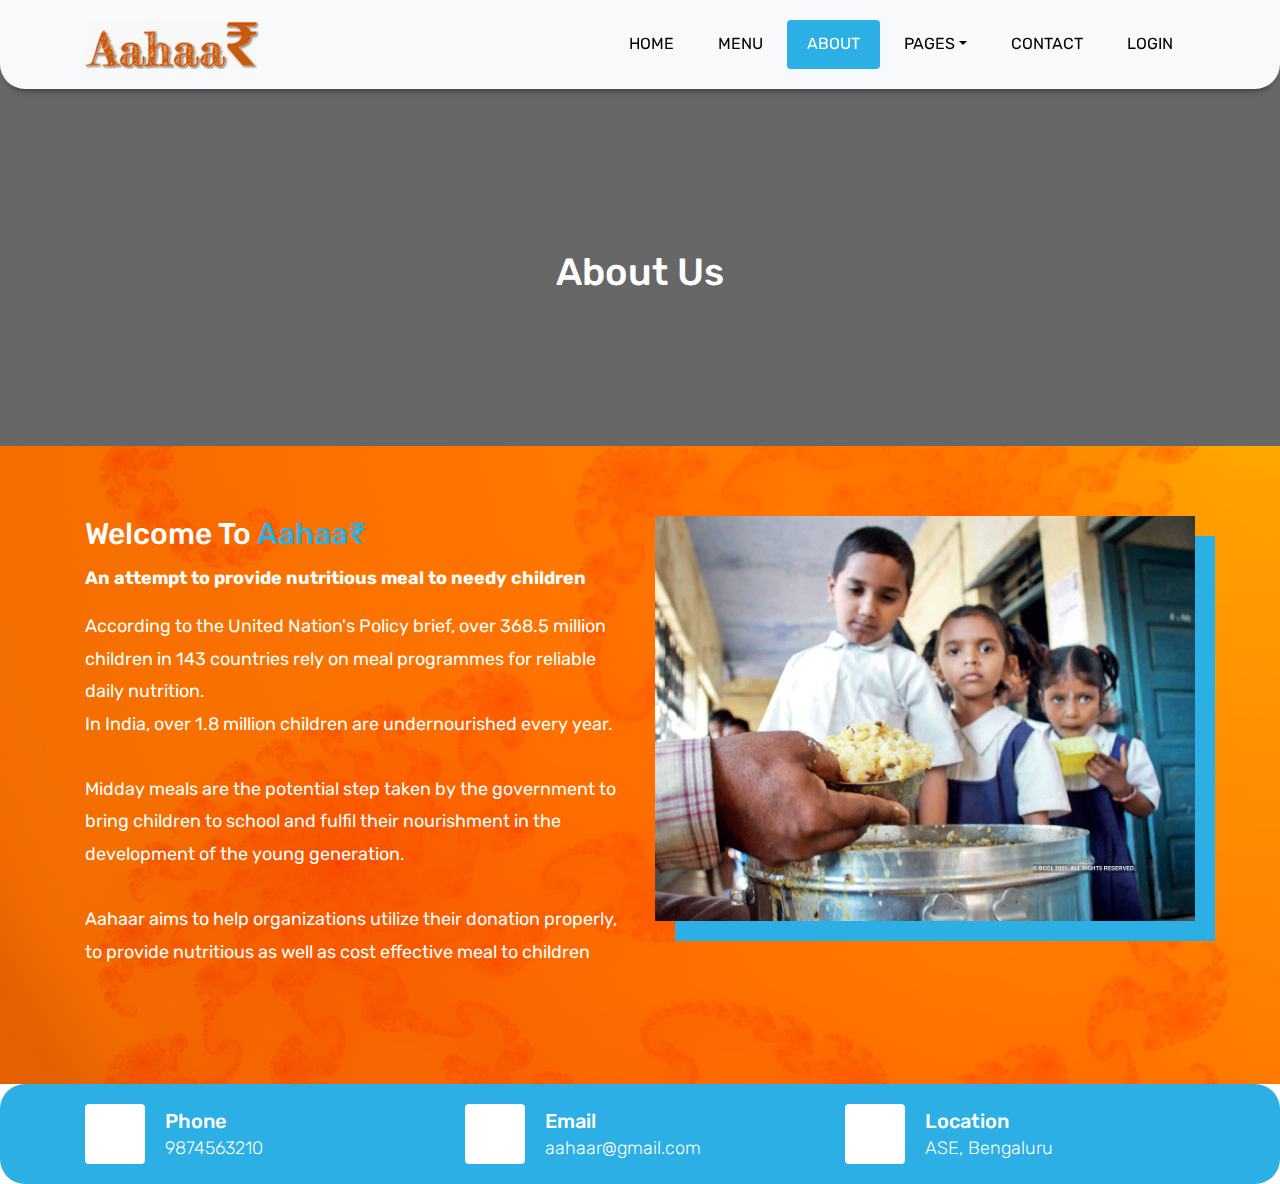
==== commit dbb55487: "About page" ====
--- a/about.html
+++ b/about.html
@@ -23,9 +23,6 @@
     <link rel="stylesheet" href="css/style.css">    
     <!-- Responsive CSS -->
     <link rel="stylesheet" href="css/responsive.css">
-    <!-- Custom CSS -->
-    <link rel="stylesheet" href="css/custom.css">
-
 
 </head>
 
@@ -80,9 +77,9 @@
 				<div class="col-lg-6 col-md-6 text-center">
 					<div class="inner-column">
 						<h1>Welcome To <span>Aahaa₹</span></h1>
-						<h4>Little Story</h4>
-						<p>Lorem ipsum dolor sit amet, consectetur adipiscing elit. Pellentesque auctor suscipit feugiat. Ut at pellentesque ante, sed convallis arcu. Nullam facilisis, eros in eleifend luctus, odio ante sodales augue, eget lacinia lectus erat et sem. </p>
-						<p>Sed semper orci sit amet porta placerat. Etiam quis finibus eros. Sed aliquam metus lorem, a pellentesque tellus pretium a. Nulla placerat elit in justo vestibulum, et maximus sem pulvinar.</p>
+						<p><strong>An attempt to provide nutritious meal to needy children</strong></p>
+						<p>According to the United Nation's Policy brief, over 368.5 million children in 143 countries rely on meal programmes for reliable daily nutrition.
+						<br>In India, over 1.8 million children are undernourished every year.<br><br> Midday meals are the potential step taken by the government to bring children to school and fulfil their nourishment in the development of the young generation. <br><br> Aahaar aims to help organizations utilize their donation properly, to provide nutritious as well as cost effective meal to children</p>
 					</div>
 				</div>
 				<div class="col-lg-6 col-md-6">
@@ -90,8 +87,8 @@
 				</div>
 				<div class="col-md-12">
 					<div class="inner-pt">
-						<p>Sed tincidunt, neque at egestas imperdiet, nulla sapien blandit nunc, sit amet pulvinar orci nibh ut massa. Proin nec lectus sed nunc placerat semper. Duis hendrerit elit nec sapien porttitor, ut pretium ipsum feugiat. Aenean volutpat porta nisi in gravida. Curabitur pulvinar ligula sed facilisis bibendum. Nullam vitae nulla elit. </p>
-						<p>Integer purus velit, eleifend eu magna volutpat, porttitor blandit lectus. Aenean risus odio, efficitur quis erat eget, mattis tristique arcu. Fusce in ante enim. Integer consectetur elit nec laoreet rutrum. Mauris porta turpis nec tellus accumsan pellentesque. Morbi non quam tempus, convallis urna in, cursus mauris. </p>
+						<p></p>
+						<p></p>
 					</div>
 				</div>
 			</div>
@@ -137,19 +134,13 @@
 	<!-- End Contact info -->
 	
 	
-	<a href="#" id="back-to-top" title="Back to top" style="display: none;"><i class="fa fa-arrow-o" aria-hidden="true"></i></a>
+	<a href="#" id="back-to-top" title="Back to top" style="display: none;"><i class="fa fas fa-angle-up" aria-hidden="true"></i></a>
 
 	<!-- ALL JS FILES -->
 	<script src="js/jquery-3.2.1.min.js"></script>
-	<script src="js/popper.min.js"></script>
 	<script src="js/bootstrap.min.js"></script>
     <!-- ALL PLUGINS -->
 	<script src="js/jquery.superslides.min.js"></script>
-	<script src="js/images-loded.min.js"></script>
-	<script src="js/isotope.min.js"></script>
-	
-	<script src="js/form-validator.min.js"></script>
-    <script src="js/contact-form-script.js"></script>
     <script src="js/custom.js"></script>
 </body>
 </html>--- a/css/style.css
+++ b/css/style.css
@@ -405,7 +405,6 @@
 .why-text p{
 	color: #ffffff;
 	font-size: 15px;
-	/*border-bottom: 1px dashed #010101;*/
 	margin: 0px;
 	padding-bottom: 15px;
 	margin-top: 0px;
@@ -467,21 +466,6 @@
 	font-weight: 300;
 }
 
-/* .arrow-right{
-	position: relative;
-}
-.arrow-right::before {
-    content: "\f101";
-	font-family: 'FontAwesome';	
-	position: absolute;
-	right: 0px;
-	top: 0;
-	color: #fff;
-	font-size: 60px;
-	line-height: 60px;
-} */
-
-
 /*------------------------------------------------------------------
     All Pages
 -------------------------------------------------------------------*/
@@ -634,88 +618,16 @@
 	border-color: #333333;
 }
 
-/* 
-.recent-img {
-    float: left;
-    position: relative;
-}
-.recent-img::before {
-    position: absolute;
-    content: '';
-    z-index: 2;
-    top: 0;
-    left: 0;
-    width: 100%;
-    height: 100%;
-    background-color: rgb(43, 175, 228);
-    opacity: 0.4;
-    transform: scale(0);
-    -webkit-transform: scale(0);
-    -moz-transform: scale(0);
-    -ms-transform: scale(0);
-    -o-transform: scale(0);
-    transition: all 0.5s ease;
-    -webkit-transition: all 0.5s ease;
-    -moz-transition: all 0.5s ease;
-    -o-transition: all 0.5s ease;
-}
-.recent-box-blog:hover .recent-img::before {
-    transform: scale(1);
-    -webkit-transform: scale(1);
-    -moz-transform: scale(1);
-    -ms-transform: scale(1);
-    -o-transform: scale(1);
-}
-.recent-info {
-    display: table-cell;
-    vertical-align: top;
-    padding-left: 15px;
-}
-.recent-info ul li {
-    display: inline-block;
-    font-size: 11px;
-    padding: 0px;
-    color: #222222;
-}
-.recent-info h4 {
-    font-size: 14px;
-    padding: 0px;
-    margin: 11px 0px;
-    font-weight: 500;
-}
-.blog-tag-box ul li {
-    display: inline-block;
-    margin-bottom: 3px;
-}
-.blog-tag-box ul li a {
-    padding: 5px 15px;
-    display: block;
-    background: #f5f5f5;
-    color: #222222;
-    border-radius: 6px;
-}
-.blog-tag-box ul li a:hover {
-    color: #ffffff;
-    background: rgb(43, 175, 228);
-} */
-
 .contact-box{
 	padding: 70px 0px;
 }
-
-/* .map-full {
-    width: 100%;
-    height: 500px;
-    border-radius: 0px;
-    margin: 0px auto;
-} */
 
 #back-to-top {
     position: fixed;
     bottom: 40px;
     right: 40px;
     z-index: 9999;
-    width: 52px;
+    width: 44px;
     height: 40px;
     text-align: center;
     line-height: 40px;
@@ -729,6 +641,10 @@
 	font-size: 30px;
 }
 
+#back-to-top:hover {
+	background: rgb(125, 205, 255);
+}
+
 /****************************************Tables********************************/
 @import url(https://fonts.googleapis.com/css?family=Roboto:400,500,700,300,100);
 
@@ -773,9 +689,9 @@
   border-bottom:4px solid #9ea7af;
   border-right: 1px solid #343a45;
   font-size:23px;
-  font-weight: 100;
-  padding:12px;
-  text-align:left;
+  font-weight: 200;
+  padding:10px;
+  text-align:center;
   text-shadow: 0 1px 1px rgba(0, 0, 0, 0.1);
   vertical-align:middle;
 }
@@ -822,8 +738,8 @@
  
 td {
   background:#FFFFFF;
-  padding:10px;
-  text-align:left;
+  padding:8px;
+  text-align:center;
   vertical-align:middle;
   font-weight:300;
   font-size:18px;
@@ -877,27 +793,3 @@
     border: 1px solid #ddd; 
     margin-bottom: 12px; 
   }
-
-
-
-
-
-
-
-
-
-
-
-
-
-
-
-
-
-
-
-
-
-
-
-
